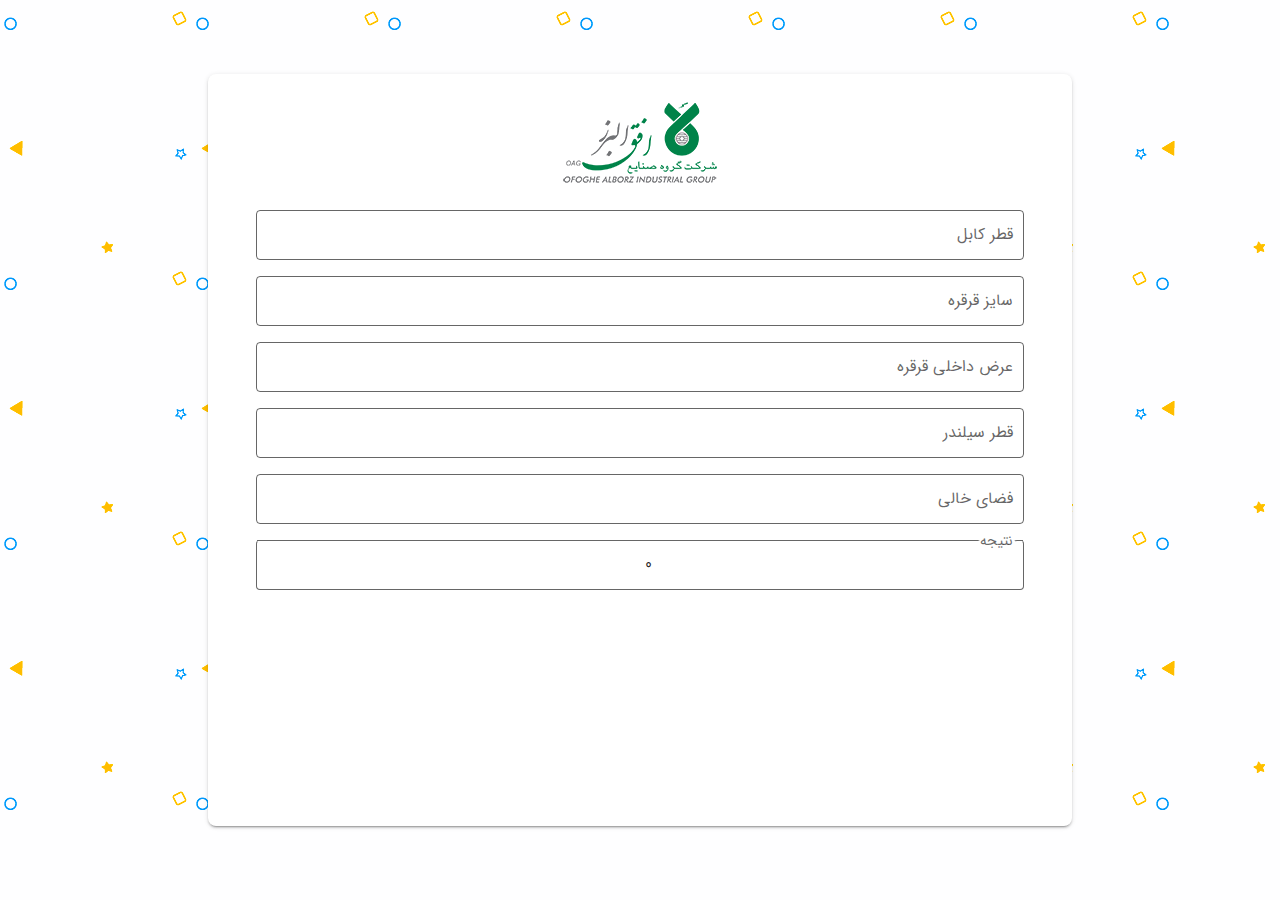
==== index.html @ f5cbe621 "Update index.html" ====
<!DOCTYPE html>
<html lang="en" dir="rtl" >
<head>
  <meta charset="UTF-8">
  <title>OFG</title> 
<style>
  .hidden{display:none}.logo,body{text-align:center}:root{--pure-material-primary-rgb:0,131,73;--pure-material-onsurface-rgb:0,0,0}::-webkit-input-placeholder{text-align:center}::-moz-placeholder{text-align:center}:-ms-input-placeholder{text-align:center}:-moz-placeholder{text-align:center}@font-face{font-family:IRANSans;font-style:normal;font-weight:400;src:url('../fonts/eot/IRANSansWeb(FaNum).eot');src:url('../fonts/eot/IRANSansWeb(FaNum).eot?#iefix') format('embedded-opentype'),url('../fonts/woff2/IRANSansWeb(FaNum).woff2') format('woff2'),url('../fonts/woff/IRANSansWeb(FaNum).woff') format('woff'),url('../fonts/ttf/IRANSansWeb(FaNum).ttf') format('truetype')}.pure-material-textfield-outlined{--pure-material-safari-helper1:rgb(var(--pure-material-primary-rgb, 33, 150, 243));position:relative;display:inline-block;padding-top:6px;font-family:IRANSans;font-size:16px;line-height:1.5;overflow:hidden}.pure-material-textfield-outlined>input,.pure-material-textfield-outlined>textarea{box-sizing:border-box;margin:0;border:1px solid;border-color:rgba(var(--pure-material-onsurface-rgb,0,0,0),.6);border-top-color:transparent;border-radius:4px;padding:12px 13px;width:100%;height:inherit;color:rgba(var(--pure-material-onsurface-rgb,0,0,0),.87);background-color:transparent;box-shadow:none;font-family:inherit;font-size:inherit;line-height:inherit;caret-color:rgb(var(--pure-material-primary-rgb,33,150,243));transition:border .2s,box-shadow .2s;text-align:center}.pure-material-textfield-outlined>input+span,.pure-material-textfield-outlined>textarea+span{position:absolute;top:0;left:0;display:flex;border-color:rgba(var(--pure-material-onsurface-rgb,0,0,0),.6);width:100%;max-height:100%;color:rgba(var(--pure-material-onsurface-rgb,0,0,0),.6);font-size:90%;line-height:15px;cursor:text;transition:color .2s,font-size .2s,line-height .2s}.pure-material-textfield-outlined>input+span::after,.pure-material-textfield-outlined>input+span::before,.pure-material-textfield-outlined>textarea+span::after,.pure-material-textfield-outlined>textarea+span::before{content:"";display:block;box-sizing:border-box;margin-top:6px;border-top:solid 1px;border-top-color:rgba(var(--pure-material-onsurface-rgb,0,0,0),.6);min-width:10px;height:8px;pointer-events:none;box-shadow:inset 0 1px transparent;transition:border-color .2s,box-shadow .2s}.pure-material-textfield-outlined>input+span::before,.pure-material-textfield-outlined>textarea+span::before{margin-right:1px;border-left:solid 2px transparent;border-radius:4px 0}.pure-material-textfield-outlined>input+span::after,.pure-material-textfield-outlined>textarea+span::after{flex-grow:1;margin-left:1px;border-right:solid 2px transparent;border-radius:0 0 4px}.pure-material-textfield-outlined:hover>input,.pure-material-textfield-outlined:hover>textarea{border-color:rgba(var(--pure-material-onsurface-rgb,0,0,0),.87);border-top-color:transparent}.pure-material-textfield-outlined:hover>input+span::after,.pure-material-textfield-outlined:hover>input+span::before,.pure-material-textfield-outlined:hover>textarea+span::after,.pure-material-textfield-outlined:hover>textarea+span::before{border-top-color:rgba(var(--pure-material-onsurface-rgb,0,0,0),.87)}.pure-material-textfield-outlined:hover>input:not(:focus):placeholder-shown,.pure-material-textfield-outlined:hover>textarea:not(:focus):placeholder-shown{border-color:rgba(var(--pure-material-onsurface-rgb,0,0,0),.87)}.pure-material-textfield-outlined>input:not(:focus):placeholder-shown,.pure-material-textfield-outlined>textarea:not(:focus):placeholder-shown{border-top-color:rgba(var(--pure-material-onsurface-rgb,0,0,0),.6)}.pure-material-textfield-outlined>input:not(:focus):placeholder-shown+span,.pure-material-textfield-outlined>textarea:not(:focus):placeholder-shown+span{font-size:inherit;line-height:62px}.pure-material-textfield-outlined>input:not(:focus):placeholder-shown+span::after,.pure-material-textfield-outlined>input:not(:focus):placeholder-shown+span::before,.pure-material-textfield-outlined>textarea:not(:focus):placeholder-shown+span::after,.pure-material-textfield-outlined>textarea:not(:focus):placeholder-shown+span::before{border-top-color:transparent}.pure-material-textfield-outlined>input:focus,.pure-material-textfield-outlined>textarea:focus{border-color:rgb(var(--pure-material-primary-rgb,33,150,243));border-top-color:transparent;box-shadow:inset 1px 0 var(--pure-material-safari-helper1),inset -1px 0 var(--pure-material-safari-helper1),inset 0 -1px var(--pure-material-safari-helper1);outline:0}.pure-material-textfield-outlined>input:focus+span,.pure-material-textfield-outlined>textarea:focus+span{color:rgb(var(--pure-material-primary-rgb,33,150,243))}.pure-material-textfield-outlined>input:focus+span::after,.pure-material-textfield-outlined>input:focus+span::before,.pure-material-textfield-outlined>textarea:focus+span::after,.pure-material-textfield-outlined>textarea:focus+span::before{border-top-color:var(--pure-material-safari-helper1)!important;box-shadow:inset 0 1px var(--pure-material-safari-helper1)}.pure-material-textfield-outlined>input:disabled,.pure-material-textfield-outlined>input:disabled+span,.pure-material-textfield-outlined>textarea:disabled,.pure-material-textfield-outlined>textarea:disabled+span{border-color:rgba(var(--pure-material-onsurface-rgb,0,0,0),.38)!important;border-top-color:transparent!important;color:rgba(var(--pure-material-onsurface-rgb,0,0,0),.38);pointer-events:none}.pure-material-textfield-outlined>input:disabled+span::after,.pure-material-textfield-outlined>input:disabled+span::before,.pure-material-textfield-outlined>textarea:disabled+span::after,.pure-material-textfield-outlined>textarea:disabled+span::before{border-top-color:rgba(var(--pure-material-onsurface-rgb,0,0,0),.38)!important}.pure-material-textfield-outlined>input:disabled:placeholder-shown,.pure-material-textfield-outlined>input:disabled:placeholder-shown+span,.pure-material-textfield-outlined>textarea:disabled:placeholder-shown,.pure-material-textfield-outlined>textarea:disabled:placeholder-shown+span{border-top-color:rgba(var(--pure-material-onsurface-rgb,0,0,0),.38)!important}.pure-material-textfield-outlined>input:disabled:placeholder-shown+span::after,.pure-material-textfield-outlined>input:disabled:placeholder-shown+span::before,.pure-material-textfield-outlined>textarea:disabled:placeholder-shown+span::after,.pure-material-textfield-outlined>textarea:disabled:placeholder-shown+span::before{border-top-color:transparent!important}@media not all and (min-resolution:.001dpcm){@supports (-webkit-appearance:none){.pure-material-textfield-outlined>input,.pure-material-textfield-outlined>input+span,.pure-material-textfield-outlined>input+span::after,.pure-material-textfield-outlined>input+span::before,.pure-material-textfield-outlined>textarea,.pure-material-textfield-outlined>textarea+span,.pure-material-textfield-outlined>textarea+span::after,.pure-material-textfield-outlined>textarea+span::before{transition-duration:.1s}}}body{display:flex;font-family:IRANSans;align-items:center;justify-content:center;height:100vh;margin:0;background:url([data-uri])}.registration{position:relative;border-radius:8px;padding:16px 48px;box-shadow:0 3px 1px -2px rgba(0,0,0,.2),0 2px 2px 0 rgba(0,0,0,.14),0 1px 5px 0 rgba(0,0,0,.12);overflow:hidden;background-color:#fff;width:60%;height:80vh}.logo{margin:10px 0}.registration>label,p{display:block;margin:10px 0}.res-value{border:2px solid;padding:12px;border-radius:4px;margin-bottom:15px}
</style>  
<meta name=viewport content="width=device-width,initial-scale=1">

</head>
<body>
  <form class="registration package-row">
    <div class="logo"><img src="logo.png"></div>
  <label class="pure-material-textfield-outlined">
     <input type="number" id="Diameter" placeholder=" " onkeyup="getValues()" required>
      <span>قطر کابل</span>
  </label>
  <label class="pure-material-textfield-outlined">
    <input type="number" id="Size" placeholder=" " onkeyup="getValues()" required>
    <span>سایز قرقره</span>
  </label>
  <label class="pure-material-textfield-outlined">
    <input type="number" id="inWidth" placeholder=" " onkeyup="getValues()" required>
    <span>عرض داخلی قرقره</span>
  </label>
  <label class="pure-material-textfield-outlined">
    <input type="number" id="silanderDiamter" placeholder=" " onkeyup="getValues()" required>
    <span>قطر سیلندر</span>
  </label>
  <label class="pure-material-textfield-outlined">
    <input type="number" id="Vacancy" placeholder=" " onkeyup="getValues()" required>
    <span>فضای خالی</span>
  </label>
  <input type="number" class="hidden" placeholder=" " onfocus="blur();" required>
  <label class="pure-material-textfield-outlined">
  <input type="number" id="resault" readonly>
  <span>نتیجه</span>
  </label>
</form>  
<script>
  var ali=0;document.getElementById('resault').value=ali;function getValues(){var rows=document.querySelectorAll(".package-row");rows.forEach(function(currentRow){var Diameter=Number(currentRow.querySelector('#Diameter').value);var Size=Number(currentRow.querySelector('#Size').value);var inWidth=Number(currentRow.querySelector('#inWidth').value);var silanderDiamter=Number(currentRow.querySelector('#silanderDiamter').value);var Vacancy=Number(currentRow.querySelector('#Vacancy').value);z=(Size-silanderDiamter-(2*Vacancy))/(2*Diameter);var resault=Math.round(Math.PI*0.95*(inWidth/Diameter)*z*(silanderDiamter+(z*Diameter)));document.getElementById('resault').value=resault})}
</script>
</body>
</html>
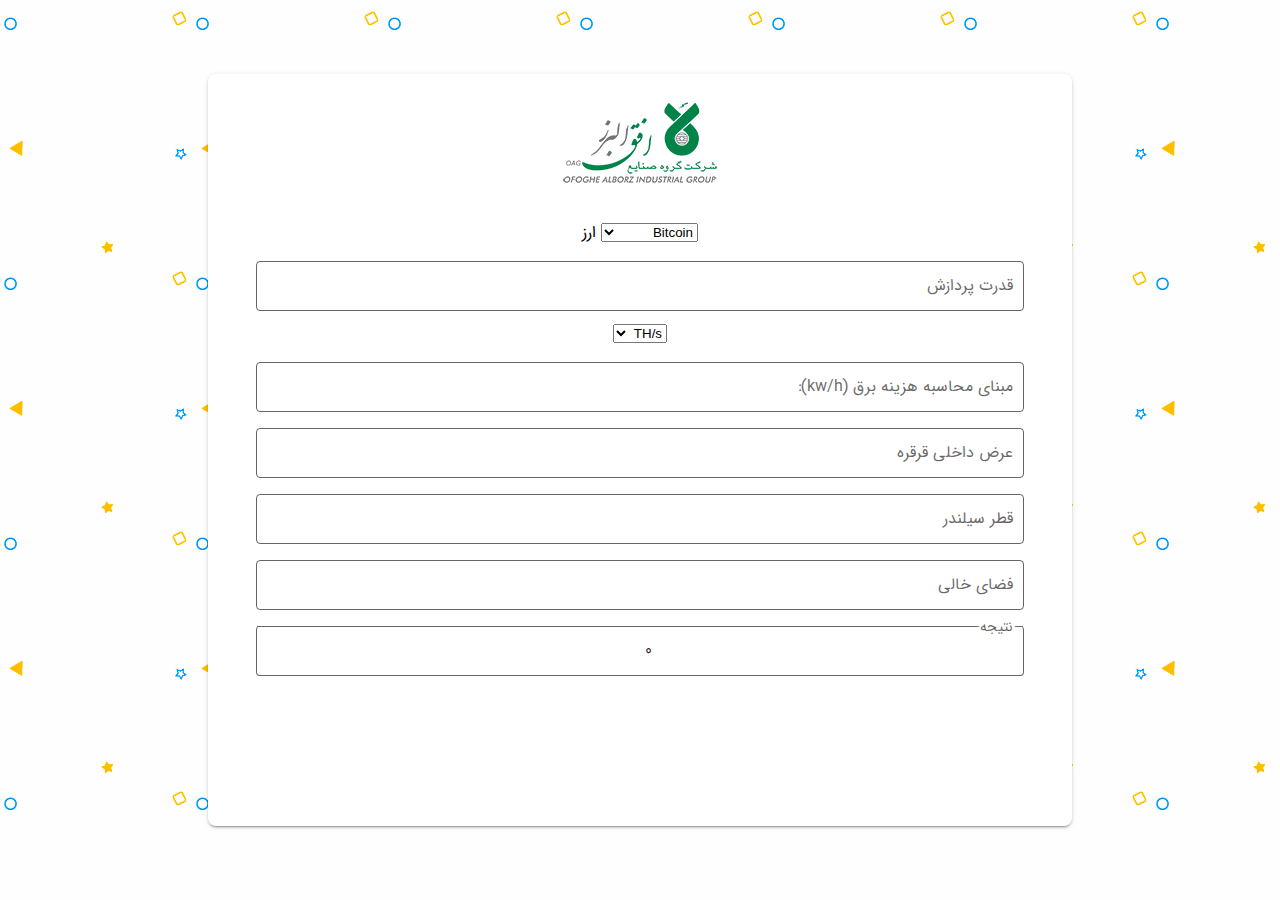
==== commit 7598997b: "init seprate project" ====
--- a/index.html
+++ b/index.html
@@ -1,45 +1,343 @@
 <!DOCTYPE html>
-<html lang="en" dir="rtl" >
+<html lang="en" dir="rtl">
+
 <head>
   <meta charset="UTF-8">
-  <title>OFG</title> 
-<style>
-  .hidden{display:none}.logo,body{text-align:center}:root{--pure-material-primary-rgb:0,131,73;--pure-material-onsurface-rgb:0,0,0}::-webkit-input-placeholder{text-align:center}::-moz-placeholder{text-align:center}:-ms-input-placeholder{text-align:center}:-moz-placeholder{text-align:center}@font-face{font-family:IRANSans;font-style:normal;font-weight:400;src:url('../fonts/eot/IRANSansWeb(FaNum).eot');src:url('../fonts/eot/IRANSansWeb(FaNum).eot?#iefix') format('embedded-opentype'),url('../fonts/woff2/IRANSansWeb(FaNum).woff2') format('woff2'),url('../fonts/woff/IRANSansWeb(FaNum).woff') format('woff'),url('../fonts/ttf/IRANSansWeb(FaNum).ttf') format('truetype')}.pure-material-textfield-outlined{--pure-material-safari-helper1:rgb(var(--pure-material-primary-rgb, 33, 150, 243));position:relative;display:inline-block;padding-top:6px;font-family:IRANSans;font-size:16px;line-height:1.5;overflow:hidden}.pure-material-textfield-outlined>input,.pure-material-textfield-outlined>textarea{box-sizing:border-box;margin:0;border:1px solid;border-color:rgba(var(--pure-material-onsurface-rgb,0,0,0),.6);border-top-color:transparent;border-radius:4px;padding:12px 13px;width:100%;height:inherit;color:rgba(var(--pure-material-onsurface-rgb,0,0,0),.87);background-color:transparent;box-shadow:none;font-family:inherit;font-size:inherit;line-height:inherit;caret-color:rgb(var(--pure-material-primary-rgb,33,150,243));transition:border .2s,box-shadow .2s;text-align:center}.pure-material-textfield-outlined>input+span,.pure-material-textfield-outlined>textarea+span{position:absolute;top:0;left:0;display:flex;border-color:rgba(var(--pure-material-onsurface-rgb,0,0,0),.6);width:100%;max-height:100%;color:rgba(var(--pure-material-onsurface-rgb,0,0,0),.6);font-size:90%;line-height:15px;cursor:text;transition:color .2s,font-size .2s,line-height .2s}.pure-material-textfield-outlined>input+span::after,.pure-material-textfield-outlined>input+span::before,.pure-material-textfield-outlined>textarea+span::after,.pure-material-textfield-outlined>textarea+span::before{content:"";display:block;box-sizing:border-box;margin-top:6px;border-top:solid 1px;border-top-color:rgba(var(--pure-material-onsurface-rgb,0,0,0),.6);min-width:10px;height:8px;pointer-events:none;box-shadow:inset 0 1px transparent;transition:border-color .2s,box-shadow .2s}.pure-material-textfield-outlined>input+span::before,.pure-material-textfield-outlined>textarea+span::before{margin-right:1px;border-left:solid 2px transparent;border-radius:4px 0}.pure-material-textfield-outlined>input+span::after,.pure-material-textfield-outlined>textarea+span::after{flex-grow:1;margin-left:1px;border-right:solid 2px transparent;border-radius:0 0 4px}.pure-material-textfield-outlined:hover>input,.pure-material-textfield-outlined:hover>textarea{border-color:rgba(var(--pure-material-onsurface-rgb,0,0,0),.87);border-top-color:transparent}.pure-material-textfield-outlined:hover>input+span::after,.pure-material-textfield-outlined:hover>input+span::before,.pure-material-textfield-outlined:hover>textarea+span::after,.pure-material-textfield-outlined:hover>textarea+span::before{border-top-color:rgba(var(--pure-material-onsurface-rgb,0,0,0),.87)}.pure-material-textfield-outlined:hover>input:not(:focus):placeholder-shown,.pure-material-textfield-outlined:hover>textarea:not(:focus):placeholder-shown{border-color:rgba(var(--pure-material-onsurface-rgb,0,0,0),.87)}.pure-material-textfield-outlined>input:not(:focus):placeholder-shown,.pure-material-textfield-outlined>textarea:not(:focus):placeholder-shown{border-top-color:rgba(var(--pure-material-onsurface-rgb,0,0,0),.6)}.pure-material-textfield-outlined>input:not(:focus):placeholder-shown+span,.pure-material-textfield-outlined>textarea:not(:focus):placeholder-shown+span{font-size:inherit;line-height:62px}.pure-material-textfield-outlined>input:not(:focus):placeholder-shown+span::after,.pure-material-textfield-outlined>input:not(:focus):placeholder-shown+span::before,.pure-material-textfield-outlined>textarea:not(:focus):placeholder-shown+span::after,.pure-material-textfield-outlined>textarea:not(:focus):placeholder-shown+span::before{border-top-color:transparent}.pure-material-textfield-outlined>input:focus,.pure-material-textfield-outlined>textarea:focus{border-color:rgb(var(--pure-material-primary-rgb,33,150,243));border-top-color:transparent;box-shadow:inset 1px 0 var(--pure-material-safari-helper1),inset -1px 0 var(--pure-material-safari-helper1),inset 0 -1px var(--pure-material-safari-helper1);outline:0}.pure-material-textfield-outlined>input:focus+span,.pure-material-textfield-outlined>textarea:focus+span{color:rgb(var(--pure-material-primary-rgb,33,150,243))}.pure-material-textfield-outlined>input:focus+span::after,.pure-material-textfield-outlined>input:focus+span::before,.pure-material-textfield-outlined>textarea:focus+span::after,.pure-material-textfield-outlined>textarea:focus+span::before{border-top-color:var(--pure-material-safari-helper1)!important;box-shadow:inset 0 1px var(--pure-material-safari-helper1)}.pure-material-textfield-outlined>input:disabled,.pure-material-textfield-outlined>input:disabled+span,.pure-material-textfield-outlined>textarea:disabled,.pure-material-textfield-outlined>textarea:disabled+span{border-color:rgba(var(--pure-material-onsurface-rgb,0,0,0),.38)!important;border-top-color:transparent!important;color:rgba(var(--pure-material-onsurface-rgb,0,0,0),.38);pointer-events:none}.pure-material-textfield-outlined>input:disabled+span::after,.pure-material-textfield-outlined>input:disabled+span::before,.pure-material-textfield-outlined>textarea:disabled+span::after,.pure-material-textfield-outlined>textarea:disabled+span::before{border-top-color:rgba(var(--pure-material-onsurface-rgb,0,0,0),.38)!important}.pure-material-textfield-outlined>input:disabled:placeholder-shown,.pure-material-textfield-outlined>input:disabled:placeholder-shown+span,.pure-material-textfield-outlined>textarea:disabled:placeholder-shown,.pure-material-textfield-outlined>textarea:disabled:placeholder-shown+span{border-top-color:rgba(var(--pure-material-onsurface-rgb,0,0,0),.38)!important}.pure-material-textfield-outlined>input:disabled:placeholder-shown+span::after,.pure-material-textfield-outlined>input:disabled:placeholder-shown+span::before,.pure-material-textfield-outlined>textarea:disabled:placeholder-shown+span::after,.pure-material-textfield-outlined>textarea:disabled:placeholder-shown+span::before{border-top-color:transparent!important}@media not all and (min-resolution:.001dpcm){@supports (-webkit-appearance:none){.pure-material-textfield-outlined>input,.pure-material-textfield-outlined>input+span,.pure-material-textfield-outlined>input+span::after,.pure-material-textfield-outlined>input+span::before,.pure-material-textfield-outlined>textarea,.pure-material-textfield-outlined>textarea+span,.pure-material-textfield-outlined>textarea+span::after,.pure-material-textfield-outlined>textarea+span::before{transition-duration:.1s}}}body{display:flex;font-family:IRANSans;align-items:center;justify-content:center;height:100vh;margin:0;background:url([data-uri])}.registration{position:relative;border-radius:8px;padding:16px 48px;box-shadow:0 3px 1px -2px rgba(0,0,0,.2),0 2px 2px 0 rgba(0,0,0,.14),0 1px 5px 0 rgba(0,0,0,.12);overflow:hidden;background-color:#fff;width:60%;height:80vh}.logo{margin:10px 0}.registration>label,p{display:block;margin:10px 0}.res-value{border:2px solid;padding:12px;border-radius:4px;margin-bottom:15px}
-</style>  
-<meta name=viewport content="width=device-width,initial-scale=1">
+  <title>OFG</title>
+  <style>
+    .hidden {
+      display: none
+    }
+
+    .logo,
+    body {
+      text-align: center
+    }
+
+    :root {
+      --pure-material-primary-rgb: 0, 131, 73;
+      --pure-material-onsurface-rgb: 0, 0, 0
+    }
+
+    ::-webkit-input-placeholder {
+      text-align: center
+    }
+
+    ::-moz-placeholder {
+      text-align: center
+    }
+
+    :-ms-input-placeholder {
+      text-align: center
+    }
+
+    :-moz-placeholder {
+      text-align: center
+    }
+
+    @font-face {
+      font-family: IRANSans;
+      font-style: normal;
+      font-weight: 400;
+      src: url('../fonts/eot/IRANSansWeb(FaNum).eot');
+      src: url('../fonts/eot/IRANSansWeb(FaNum).eot?#iefix') format('embedded-opentype'), url('../fonts/woff2/IRANSansWeb(FaNum).woff2') format('woff2'), url('../fonts/woff/IRANSansWeb(FaNum).woff') format('woff'), url('../fonts/ttf/IRANSansWeb(FaNum).ttf') format('truetype')
+    }
+
+    .pure-material-textfield-outlined {
+      --pure-material-safari-helper1: rgb(var(--pure-material-primary-rgb, 33, 150, 243));
+      position: relative;
+      display: inline-block;
+      padding-top: 6px;
+      font-family: IRANSans;
+      font-size: 16px;
+      line-height: 1.5;
+      overflow: hidden
+    }
+
+    .pure-material-textfield-outlined>input,
+    .pure-material-textfield-outlined>textarea {
+      box-sizing: border-box;
+      margin: 0;
+      border: 1px solid;
+      border-color: rgba(var(--pure-material-onsurface-rgb, 0, 0, 0), .6);
+      border-top-color: transparent;
+      border-radius: 4px;
+      padding: 12px 13px;
+      width: 100%;
+      height: inherit;
+      color: rgba(var(--pure-material-onsurface-rgb, 0, 0, 0), .87);
+      background-color: transparent;
+      box-shadow: none;
+      font-family: inherit;
+      font-size: inherit;
+      line-height: inherit;
+      caret-color: rgb(var(--pure-material-primary-rgb, 33, 150, 243));
+      transition: border .2s, box-shadow .2s;
+      text-align: center
+    }
+
+    .pure-material-textfield-outlined>input+span,
+    .pure-material-textfield-outlined>textarea+span {
+      position: absolute;
+      top: 0;
+      left: 0;
+      display: flex;
+      border-color: rgba(var(--pure-material-onsurface-rgb, 0, 0, 0), .6);
+      width: 100%;
+      max-height: 100%;
+      color: rgba(var(--pure-material-onsurface-rgb, 0, 0, 0), .6);
+      font-size: 90%;
+      line-height: 15px;
+      cursor: text;
+      transition: color .2s, font-size .2s, line-height .2s
+    }
+
+    .pure-material-textfield-outlined>input+span::after,
+    .pure-material-textfield-outlined>input+span::before,
+    .pure-material-textfield-outlined>textarea+span::after,
+    .pure-material-textfield-outlined>textarea+span::before {
+      content: "";
+      display: block;
+      box-sizing: border-box;
+      margin-top: 6px;
+      border-top: solid 1px;
+      border-top-color: rgba(var(--pure-material-onsurface-rgb, 0, 0, 0), .6);
+      min-width: 10px;
+      height: 8px;
+      pointer-events: none;
+      box-shadow: inset 0 1px transparent;
+      transition: border-color .2s, box-shadow .2s
+    }
+
+    .pure-material-textfield-outlined>input+span::before,
+    .pure-material-textfield-outlined>textarea+span::before {
+      margin-right: 1px;
+      border-left: solid 2px transparent;
+      border-radius: 4px 0
+    }
+
+    .pure-material-textfield-outlined>input+span::after,
+    .pure-material-textfield-outlined>textarea+span::after {
+      flex-grow: 1;
+      margin-left: 1px;
+      border-right: solid 2px transparent;
+      border-radius: 0 0 4px
+    }
+
+    .pure-material-textfield-outlined:hover>input,
+    .pure-material-textfield-outlined:hover>textarea {
+      border-color: rgba(var(--pure-material-onsurface-rgb, 0, 0, 0), .87);
+      border-top-color: transparent
+    }
+
+    .pure-material-textfield-outlined:hover>input+span::after,
+    .pure-material-textfield-outlined:hover>input+span::before,
+    .pure-material-textfield-outlined:hover>textarea+span::after,
+    .pure-material-textfield-outlined:hover>textarea+span::before {
+      border-top-color: rgba(var(--pure-material-onsurface-rgb, 0, 0, 0), .87)
+    }
+
+    .pure-material-textfield-outlined:hover>input:not(:focus):placeholder-shown,
+    .pure-material-textfield-outlined:hover>textarea:not(:focus):placeholder-shown {
+      border-color: rgba(var(--pure-material-onsurface-rgb, 0, 0, 0), .87)
+    }
+
+    .pure-material-textfield-outlined>input:not(:focus):placeholder-shown,
+    .pure-material-textfield-outlined>textarea:not(:focus):placeholder-shown {
+      border-top-color: rgba(var(--pure-material-onsurface-rgb, 0, 0, 0), .6)
+    }
+
+    .pure-material-textfield-outlined>input:not(:focus):placeholder-shown+span,
+    .pure-material-textfield-outlined>textarea:not(:focus):placeholder-shown+span {
+      font-size: inherit;
+      line-height: 62px
+    }
+
+    .pure-material-textfield-outlined>input:not(:focus):placeholder-shown+span::after,
+    .pure-material-textfield-outlined>input:not(:focus):placeholder-shown+span::before,
+    .pure-material-textfield-outlined>textarea:not(:focus):placeholder-shown+span::after,
+    .pure-material-textfield-outlined>textarea:not(:focus):placeholder-shown+span::before {
+      border-top-color: transparent
+    }
+
+    .pure-material-textfield-outlined>input:focus,
+    .pure-material-textfield-outlined>textarea:focus {
+      border-color: rgb(var(--pure-material-primary-rgb, 33, 150, 243));
+      border-top-color: transparent;
+      box-shadow: inset 1px 0 var(--pure-material-safari-helper1), inset -1px 0 var(--pure-material-safari-helper1), inset 0 -1px var(--pure-material-safari-helper1);
+      outline: 0
+    }
+
+    .pure-material-textfield-outlined>input:focus+span,
+    .pure-material-textfield-outlined>textarea:focus+span {
+      color: rgb(var(--pure-material-primary-rgb, 33, 150, 243))
+    }
+
+    .pure-material-textfield-outlined>input:focus+span::after,
+    .pure-material-textfield-outlined>input:focus+span::before,
+    .pure-material-textfield-outlined>textarea:focus+span::after,
+    .pure-material-textfield-outlined>textarea:focus+span::before {
+      border-top-color: var(--pure-material-safari-helper1) !important;
+      box-shadow: inset 0 1px var(--pure-material-safari-helper1)
+    }
+
+    .pure-material-textfield-outlined>input:disabled,
+    .pure-material-textfield-outlined>input:disabled+span,
+    .pure-material-textfield-outlined>textarea:disabled,
+    .pure-material-textfield-outlined>textarea:disabled+span {
+      border-color: rgba(var(--pure-material-onsurface-rgb, 0, 0, 0), .38) !important;
+      border-top-color: transparent !important;
+      color: rgba(var(--pure-material-onsurface-rgb, 0, 0, 0), .38);
+      pointer-events: none
+    }
+
+    .pure-material-textfield-outlined>input:disabled+span::after,
+    .pure-material-textfield-outlined>input:disabled+span::before,
+    .pure-material-textfield-outlined>textarea:disabled+span::after,
+    .pure-material-textfield-outlined>textarea:disabled+span::before {
+      border-top-color: rgba(var(--pure-material-onsurface-rgb, 0, 0, 0), .38) !important
+    }
+
+    .pure-material-textfield-outlined>input:disabled:placeholder-shown,
+    .pure-material-textfield-outlined>input:disabled:placeholder-shown+span,
+    .pure-material-textfield-outlined>textarea:disabled:placeholder-shown,
+    .pure-material-textfield-outlined>textarea:disabled:placeholder-shown+span {
+      border-top-color: rgba(var(--pure-material-onsurface-rgb, 0, 0, 0), .38) !important
+    }
+
+    .pure-material-textfield-outlined>input:disabled:placeholder-shown+span::after,
+    .pure-material-textfield-outlined>input:disabled:placeholder-shown+span::before,
+    .pure-material-textfield-outlined>textarea:disabled:placeholder-shown+span::after,
+    .pure-material-textfield-outlined>textarea:disabled:placeholder-shown+span::before {
+      border-top-color: transparent !important
+    }
+
+    @media not all and (min-resolution:.001dpcm) {
+      @supports (-webkit-appearance:none) {
+
+        .pure-material-textfield-outlined>input,
+        .pure-material-textfield-outlined>input+span,
+        .pure-material-textfield-outlined>input+span::after,
+        .pure-material-textfield-outlined>input+span::before,
+        .pure-material-textfield-outlined>textarea,
+        .pure-material-textfield-outlined>textarea+span,
+        .pure-material-textfield-outlined>textarea+span::after,
+        .pure-material-textfield-outlined>textarea+span::before {
+          transition-duration: .1s
+        }
+      }
+    }
+
+    body {
+      display: flex;
+      font-family: IRANSans;
+      align-items: center;
+      justify-content: center;
+      height: 100vh;
+      margin: 0;
+      background: url([data-uri])
+    }
+
+    .registration {
+      position: relative;
+      border-radius: 8px;
+      padding: 16px 48px;
+      box-shadow: 0 3px 1px -2px rgba(0, 0, 0, .2), 0 2px 2px 0 rgba(0, 0, 0, .14), 0 1px 5px 0 rgba(0, 0, 0, .12);
+      overflow: hidden;
+      background-color: #fff;
+      width: 60%;
+      height: 80vh
+    }
+
+    .logo {
+      margin: 10px 0
+    }
+
+    .registration>label,
+    p {
+      display: block;
+      margin: 10px 0
+    }
+
+    .res-value {
+      border: 2px solid;
+      padding: 12px;
+      border-radius: 4px;
+      margin-bottom: 15px
+    }
+  </style>
+  <meta name=viewport content="width=device-width,initial-scale=1">
 
 </head>
+
 <body>
   <form class="registration package-row">
     <div class="logo"><img src="logo.png"></div>
-  <label class="pure-material-textfield-outlined">
-     <input type="number" id="Diameter" placeholder=" " onkeyup="getValues()" required>
-      <span>قطر کابل</span>
-  </label>
-  <label class="pure-material-textfield-outlined">
-    <input type="number" id="Size" placeholder=" " onkeyup="getValues()" required>
-    <span>سایز قرقره</span>
-  </label>
-  <label class="pure-material-textfield-outlined">
-    <input type="number" id="inWidth" placeholder=" " onkeyup="getValues()" required>
-    <span>عرض داخلی قرقره</span>
-  </label>
-  <label class="pure-material-textfield-outlined">
-    <input type="number" id="silanderDiamter" placeholder=" " onkeyup="getValues()" required>
-    <span>قطر سیلندر</span>
-  </label>
-  <label class="pure-material-textfield-outlined">
-    <input type="number" id="Vacancy" placeholder=" " onkeyup="getValues()" required>
-    <span>فضای خالی</span>
-  </label>
-  <input type="number" class="hidden" placeholder=" " onfocus="blur();" required>
-  <label class="pure-material-textfield-outlined">
-  <input type="number" id="resault" readonly>
-  <span>نتیجه</span>
-  </label>
-</form>  
-<script>
-  var ali=0;document.getElementById('resault').value=ali;function getValues(){var rows=document.querySelectorAll(".package-row");rows.forEach(function(currentRow){var Diameter=Number(currentRow.querySelector('#Diameter').value);var Size=Number(currentRow.querySelector('#Size').value);var inWidth=Number(currentRow.querySelector('#inWidth').value);var silanderDiamter=Number(currentRow.querySelector('#silanderDiamter').value);var Vacancy=Number(currentRow.querySelector('#Vacancy').value);z=(Size-silanderDiamter-(2*Vacancy))/(2*Diameter);var resault=Math.round(Math.PI*0.95*(inWidth/Diameter)*z*(silanderDiamter+(z*Diameter)));document.getElementById('resault').value=resault})}
-</script>
+    <label class="pure-material-textfield-outlined"></label>
+    <select name="hashtype" aria-label="hashtype">
+      <option value="btc" selected="selected">Bitcoin</option>
+      <option value="eth">Ethereum</option>
+      <option value="bch">Bitcoin Cash</option>
+      <option value="doge">Dogecoin</option>
+      <option value="ltc">Litecoin</option>
+      <option value="kda">Kadena</option>
+      <option value="dash">Dash</option>
+      <option value="zen">Horizen</option>
+    </select>
+    <span>ارز</span>
+    </label>
+    <label class="pure-material-textfield-outlined">
+      <input type="number" id="Diameter" placeholder=" " onkeyup="getValues()" required>
+      <span>قدرت پردازش</span>
+    </label>
+    <select name="hashtype" aria-label="hashtype">
+      <option value="H">H/s</option>
+      <option value="KH">KH/s</option>
+      <option value="MH">MH/s</option>
+      <option value="GH">GH/s</option>
+      <option value="TH" selected="selected">TH/s</option>
+    </select>
+
+    <label class="pure-material-textfield-outlined">
+      <input type="number" id="Size" placeholder=" " onkeyup="getValues()" required>
+      <span>مبنای محاسبه هزینه برق (kw/h):</span>
+    </label>
+    <label class="pure-material-textfield-outlined">
+      <input type="number" id="inWidth" placeholder=" " onkeyup="getValues()" required>
+      <span>عرض داخلی قرقره</span>
+    </label>
+    <label class="pure-material-textfield-outlined">
+      <input type="number" id="silanderDiamter" placeholder=" " onkeyup="getValues()" required>
+      <span>قطر سیلندر</span>
+    </label>
+    <label class="pure-material-textfield-outlined">
+      <input type="number" id="Vacancy" placeholder=" " onkeyup="getValues()" required>
+      <span>فضای خالی</span>
+    </label>
+    <input type="number" class="hidden" placeholder=" " onfocus="blur();" required>
+    <label class="pure-material-textfield-outlined">
+      <input type="number" id="resault" readonly>
+      <span>نتیجه</span>
+    </label>
+  </form>
+  <script>
+    var ali = 0;
+    document.getElementById('resault').value = ali;
+
+    function getValues() {
+      var rows = document.querySelectorAll(".package-row");
+      rows.forEach(function (currentRow) {
+        var Diameter = Number(currentRow.querySelector('#Diameter').value);
+        var Size = Number(currentRow.querySelector('#Size').value);
+        var inWidth = Number(currentRow.querySelector('#inWidth').value);
+        var silanderDiamter = Number(currentRow.querySelector('#silanderDiamter').value);
+        var Vacancy = Number(currentRow.querySelector('#Vacancy').value);
+        z = (Size - silanderDiamter - (2 * Vacancy)) / (2 * Diameter);
+        var resault = Math.round(Math.PI * 0.95 * (inWidth / Diameter) * z * (silanderDiamter + (z * Diameter)));
+        document.getElementById('resault').value = resault
+      })
+    }
+  </script>
 </body>
+
 </html>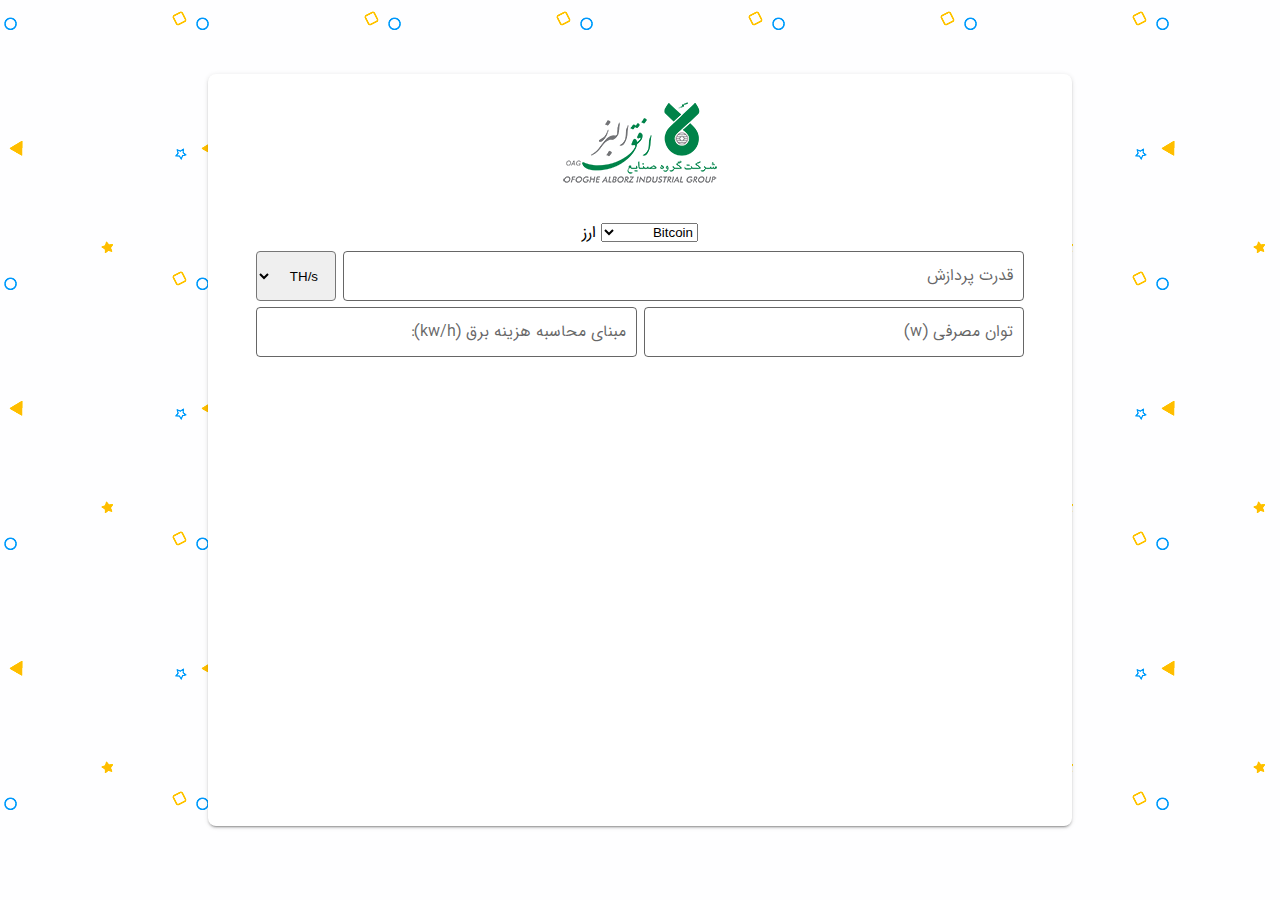
==== commit 7efd0410: "update fields" ====
--- a/index.html
+++ b/index.html
@@ -47,11 +47,12 @@
       --pure-material-safari-helper1: rgb(var(--pure-material-primary-rgb, 33, 150, 243));
       position: relative;
       display: inline-block;
-      padding-top: 6px;
       font-family: IRANSans;
       font-size: 16px;
       line-height: 1.5;
-      overflow: hidden
+      overflow: hidden;
+      width: 100%;
+      padding-top: 6px;
     }
 
     .pure-material-textfield-outlined>input,
@@ -259,11 +260,19 @@
       margin: 10px 0
     }
 
-    .res-value {
-      border: 2px solid;
-      padding: 12px;
+    .clcHS select{
+      padding: 12px 13px;
       border-radius: 4px;
-      margin-bottom: 15px
+      margin-right: 7px;
+      margin-top: 6px;
+    }
+    .clcHS{
+      display: flex;
+
+    }
+    .clcHS .pure-material-textfield-outlined:last-child{
+      margin-right: 7px;
+
     }
   </style>
   <meta name=viewport content="width=device-width,initial-scale=1">
@@ -286,6 +295,7 @@
     </select>
     <span>ارز</span>
     </label>
+    <div class="clcHS">
     <label class="pure-material-textfield-outlined">
       <input type="number" id="Diameter" placeholder=" " onkeyup="getValues()" required>
       <span>قدرت پردازش</span>
@@ -297,28 +307,17 @@
       <option value="GH">GH/s</option>
       <option value="TH" selected="selected">TH/s</option>
     </select>
-
+  </div>
+  <div class="clcHS">
+  <label class="pure-material-textfield-outlined">
+    <input type="number" id="inWidth" placeholder=" " onkeyup="getValues()" required>
+    <span>توان مصرفی (w)</span>
+  </label>
     <label class="pure-material-textfield-outlined">
       <input type="number" id="Size" placeholder=" " onkeyup="getValues()" required>
       <span>مبنای محاسبه هزینه برق (kw/h):</span>
     </label>
-    <label class="pure-material-textfield-outlined">
-      <input type="number" id="inWidth" placeholder=" " onkeyup="getValues()" required>
-      <span>عرض داخلی قرقره</span>
-    </label>
-    <label class="pure-material-textfield-outlined">
-      <input type="number" id="silanderDiamter" placeholder=" " onkeyup="getValues()" required>
-      <span>قطر سیلندر</span>
-    </label>
-    <label class="pure-material-textfield-outlined">
-      <input type="number" id="Vacancy" placeholder=" " onkeyup="getValues()" required>
-      <span>فضای خالی</span>
-    </label>
-    <input type="number" class="hidden" placeholder=" " onfocus="blur();" required>
-    <label class="pure-material-textfield-outlined">
-      <input type="number" id="resault" readonly>
-      <span>نتیجه</span>
-    </label>
+  </div>
   </form>
   <script>
     var ali = 0;
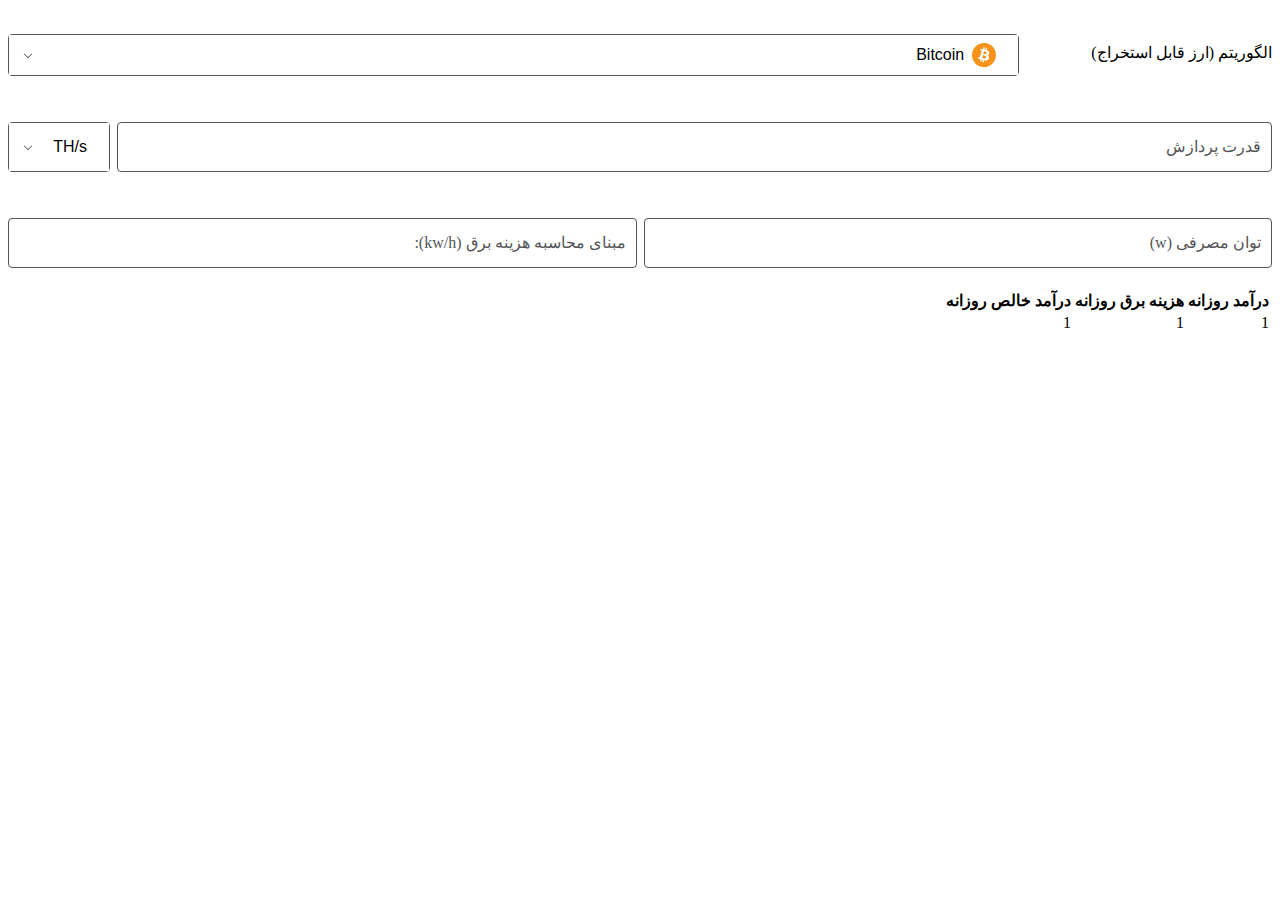
==== commit 05375d13: "update to whole form" ====
--- a/index.html
+++ b/index.html
@@ -4,303 +4,32 @@
 <head>
   <meta charset="UTF-8">
   <title>OFG</title>
-  <style>
-    .hidden {
-      display: none
-    }
-
-    .logo,
-    body {
-      text-align: center
-    }
-
-    :root {
-      --pure-material-primary-rgb: 0, 131, 73;
-      --pure-material-onsurface-rgb: 0, 0, 0
-    }
-
-    ::-webkit-input-placeholder {
-      text-align: center
-    }
-
-    ::-moz-placeholder {
-      text-align: center
-    }
-
-    :-ms-input-placeholder {
-      text-align: center
-    }
-
-    :-moz-placeholder {
-      text-align: center
-    }
-
-    @font-face {
-      font-family: IRANSans;
-      font-style: normal;
-      font-weight: 400;
-      src: url('../fonts/eot/IRANSansWeb(FaNum).eot');
-      src: url('../fonts/eot/IRANSansWeb(FaNum).eot?#iefix') format('embedded-opentype'), url('../fonts/woff2/IRANSansWeb(FaNum).woff2') format('woff2'), url('../fonts/woff/IRANSansWeb(FaNum).woff') format('woff'), url('../fonts/ttf/IRANSansWeb(FaNum).ttf') format('truetype')
-    }
-
-    .pure-material-textfield-outlined {
-      --pure-material-safari-helper1: rgb(var(--pure-material-primary-rgb, 33, 150, 243));
-      position: relative;
-      display: inline-block;
-      font-family: IRANSans;
-      font-size: 16px;
-      line-height: 1.5;
-      overflow: hidden;
-      width: 100%;
-      padding-top: 6px;
-    }
-
-    .pure-material-textfield-outlined>input,
-    .pure-material-textfield-outlined>textarea {
-      box-sizing: border-box;
-      margin: 0;
-      border: 1px solid;
-      border-color: rgba(var(--pure-material-onsurface-rgb, 0, 0, 0), .6);
-      border-top-color: transparent;
-      border-radius: 4px;
-      padding: 12px 13px;
-      width: 100%;
-      height: inherit;
-      color: rgba(var(--pure-material-onsurface-rgb, 0, 0, 0), .87);
-      background-color: transparent;
-      box-shadow: none;
-      font-family: inherit;
-      font-size: inherit;
-      line-height: inherit;
-      caret-color: rgb(var(--pure-material-primary-rgb, 33, 150, 243));
-      transition: border .2s, box-shadow .2s;
-      text-align: center
-    }
-
-    .pure-material-textfield-outlined>input+span,
-    .pure-material-textfield-outlined>textarea+span {
-      position: absolute;
-      top: 0;
-      left: 0;
-      display: flex;
-      border-color: rgba(var(--pure-material-onsurface-rgb, 0, 0, 0), .6);
-      width: 100%;
-      max-height: 100%;
-      color: rgba(var(--pure-material-onsurface-rgb, 0, 0, 0), .6);
-      font-size: 90%;
-      line-height: 15px;
-      cursor: text;
-      transition: color .2s, font-size .2s, line-height .2s
-    }
-
-    .pure-material-textfield-outlined>input+span::after,
-    .pure-material-textfield-outlined>input+span::before,
-    .pure-material-textfield-outlined>textarea+span::after,
-    .pure-material-textfield-outlined>textarea+span::before {
-      content: "";
-      display: block;
-      box-sizing: border-box;
-      margin-top: 6px;
-      border-top: solid 1px;
-      border-top-color: rgba(var(--pure-material-onsurface-rgb, 0, 0, 0), .6);
-      min-width: 10px;
-      height: 8px;
-      pointer-events: none;
-      box-shadow: inset 0 1px transparent;
-      transition: border-color .2s, box-shadow .2s
-    }
-
-    .pure-material-textfield-outlined>input+span::before,
-    .pure-material-textfield-outlined>textarea+span::before {
-      margin-right: 1px;
-      border-left: solid 2px transparent;
-      border-radius: 4px 0
-    }
-
-    .pure-material-textfield-outlined>input+span::after,
-    .pure-material-textfield-outlined>textarea+span::after {
-      flex-grow: 1;
-      margin-left: 1px;
-      border-right: solid 2px transparent;
-      border-radius: 0 0 4px
-    }
-
-    .pure-material-textfield-outlined:hover>input,
-    .pure-material-textfield-outlined:hover>textarea {
-      border-color: rgba(var(--pure-material-onsurface-rgb, 0, 0, 0), .87);
-      border-top-color: transparent
-    }
-
-    .pure-material-textfield-outlined:hover>input+span::after,
-    .pure-material-textfield-outlined:hover>input+span::before,
-    .pure-material-textfield-outlined:hover>textarea+span::after,
-    .pure-material-textfield-outlined:hover>textarea+span::before {
-      border-top-color: rgba(var(--pure-material-onsurface-rgb, 0, 0, 0), .87)
-    }
-
-    .pure-material-textfield-outlined:hover>input:not(:focus):placeholder-shown,
-    .pure-material-textfield-outlined:hover>textarea:not(:focus):placeholder-shown {
-      border-color: rgba(var(--pure-material-onsurface-rgb, 0, 0, 0), .87)
-    }
-
-    .pure-material-textfield-outlined>input:not(:focus):placeholder-shown,
-    .pure-material-textfield-outlined>textarea:not(:focus):placeholder-shown {
-      border-top-color: rgba(var(--pure-material-onsurface-rgb, 0, 0, 0), .6)
-    }
-
-    .pure-material-textfield-outlined>input:not(:focus):placeholder-shown+span,
-    .pure-material-textfield-outlined>textarea:not(:focus):placeholder-shown+span {
-      font-size: inherit;
-      line-height: 62px
-    }
-
-    .pure-material-textfield-outlined>input:not(:focus):placeholder-shown+span::after,
-    .pure-material-textfield-outlined>input:not(:focus):placeholder-shown+span::before,
-    .pure-material-textfield-outlined>textarea:not(:focus):placeholder-shown+span::after,
-    .pure-material-textfield-outlined>textarea:not(:focus):placeholder-shown+span::before {
-      border-top-color: transparent
-    }
-
-    .pure-material-textfield-outlined>input:focus,
-    .pure-material-textfield-outlined>textarea:focus {
-      border-color: rgb(var(--pure-material-primary-rgb, 33, 150, 243));
-      border-top-color: transparent;
-      box-shadow: inset 1px 0 var(--pure-material-safari-helper1), inset -1px 0 var(--pure-material-safari-helper1), inset 0 -1px var(--pure-material-safari-helper1);
-      outline: 0
-    }
-
-    .pure-material-textfield-outlined>input:focus+span,
-    .pure-material-textfield-outlined>textarea:focus+span {
-      color: rgb(var(--pure-material-primary-rgb, 33, 150, 243))
-    }
-
-    .pure-material-textfield-outlined>input:focus+span::after,
-    .pure-material-textfield-outlined>input:focus+span::before,
-    .pure-material-textfield-outlined>textarea:focus+span::after,
-    .pure-material-textfield-outlined>textarea:focus+span::before {
-      border-top-color: var(--pure-material-safari-helper1) !important;
-      box-shadow: inset 0 1px var(--pure-material-safari-helper1)
-    }
-
-    .pure-material-textfield-outlined>input:disabled,
-    .pure-material-textfield-outlined>input:disabled+span,
-    .pure-material-textfield-outlined>textarea:disabled,
-    .pure-material-textfield-outlined>textarea:disabled+span {
-      border-color: rgba(var(--pure-material-onsurface-rgb, 0, 0, 0), .38) !important;
-      border-top-color: transparent !important;
-      color: rgba(var(--pure-material-onsurface-rgb, 0, 0, 0), .38);
-      pointer-events: none
-    }
-
-    .pure-material-textfield-outlined>input:disabled+span::after,
-    .pure-material-textfield-outlined>input:disabled+span::before,
-    .pure-material-textfield-outlined>textarea:disabled+span::after,
-    .pure-material-textfield-outlined>textarea:disabled+span::before {
-      border-top-color: rgba(var(--pure-material-onsurface-rgb, 0, 0, 0), .38) !important
-    }
-
-    .pure-material-textfield-outlined>input:disabled:placeholder-shown,
-    .pure-material-textfield-outlined>input:disabled:placeholder-shown+span,
-    .pure-material-textfield-outlined>textarea:disabled:placeholder-shown,
-    .pure-material-textfield-outlined>textarea:disabled:placeholder-shown+span {
-      border-top-color: rgba(var(--pure-material-onsurface-rgb, 0, 0, 0), .38) !important
-    }
-
-    .pure-material-textfield-outlined>input:disabled:placeholder-shown+span::after,
-    .pure-material-textfield-outlined>input:disabled:placeholder-shown+span::before,
-    .pure-material-textfield-outlined>textarea:disabled:placeholder-shown+span::after,
-    .pure-material-textfield-outlined>textarea:disabled:placeholder-shown+span::before {
-      border-top-color: transparent !important
-    }
-
-    @media not all and (min-resolution:.001dpcm) {
-      @supports (-webkit-appearance:none) {
-
-        .pure-material-textfield-outlined>input,
-        .pure-material-textfield-outlined>input+span,
-        .pure-material-textfield-outlined>input+span::after,
-        .pure-material-textfield-outlined>input+span::before,
-        .pure-material-textfield-outlined>textarea,
-        .pure-material-textfield-outlined>textarea+span,
-        .pure-material-textfield-outlined>textarea+span::after,
-        .pure-material-textfield-outlined>textarea+span::before {
-          transition-duration: .1s
-        }
-      }
-    }
-
-    body {
-      display: flex;
-      font-family: IRANSans;
-      align-items: center;
-      justify-content: center;
-      height: 100vh;
-      margin: 0;
-      background: url([data-uri])
-    }
-
-    .registration {
-      position: relative;
-      border-radius: 8px;
-      padding: 16px 48px;
-      box-shadow: 0 3px 1px -2px rgba(0, 0, 0, .2), 0 2px 2px 0 rgba(0, 0, 0, .14), 0 1px 5px 0 rgba(0, 0, 0, .12);
-      overflow: hidden;
-      background-color: #fff;
-      width: 60%;
-      height: 80vh
-    }
-
-    .logo {
-      margin: 10px 0
-    }
-
-    .registration>label,
-    p {
-      display: block;
-      margin: 10px 0
-    }
-
-    .clcHS select{
-      padding: 12px 13px;
-      border-radius: 4px;
-      margin-right: 7px;
-      margin-top: 6px;
-    }
-    .clcHS{
-      display: flex;
-
-    }
-    .clcHS .pure-material-textfield-outlined:last-child{
-      margin-right: 7px;
-
-    }
-  </style>
+  <link rel="stylesheet" type="text/css" href="fancyselect.min.css">
   <meta name=viewport content="width=device-width,initial-scale=1">
 
 </head>
 
 <body>
-  <form class="registration package-row">
-    <div class="logo"><img src="logo.png"></div>
-    <label class="pure-material-textfield-outlined"></label>
-    <select name="hashtype" aria-label="hashtype">
-      <option value="btc" selected="selected">Bitcoin</option>
-      <option value="eth">Ethereum</option>
-      <option value="bch">Bitcoin Cash</option>
-      <option value="doge">Dogecoin</option>
-      <option value="ltc">Litecoin</option>
-      <option value="kda">Kadena</option>
-      <option value="dash">Dash</option>
-      <option value="zen">Horizen</option>
-    </select>
-    <span>ارز</span>
+  <form>
+    <div class="full-width icons auto-position clcHS">
+      <label for="icon-support">الگوریتم (ارز قابل استخراج)</label>
+      <select id="icon-support">
+        <option data-icon="demo-icons.svg#btc" value="btc" selected="selected">Bitcoin</option>
+        <option data-icon="demo-icons.svg#eth" value="eth">Ethereum</option>
+        <option data-icon="demo-icons.svg#bch" value="bch">Bitcoin Cash</option>
+        <option data-icon="demo-icons.svg#doge" value="doge">Dogecoin</option>
+        <option data-icon="demo-icons.svg#ltc" value="ltc">Litecoin</option>
+        <option data-icon="demo-icons.svg#kda" value="kda">Kadena</option>
+        <option data-icon="demo-icons.svg#dash" value="dash">Dash</option>
+      </select>
+    </div>
     </label>
     <div class="clcHS">
     <label class="pure-material-textfield-outlined">
-      <input type="number" id="Diameter" placeholder=" " onkeyup="getValues()" required>
+      <input type="number" id="c_hp" placeholder=" " onkeyup="getValues()" required>
       <span>قدرت پردازش</span>
     </label>
-    <select name="hashtype" aria-label="hashtype">
+    <select name="hashtype" aria-label="hashtype" id="c_hpu">
       <option value="H">H/s</option>
       <option value="KH">KH/s</option>
       <option value="MH">MH/s</option>
@@ -310,15 +39,33 @@
   </div>
   <div class="clcHS">
   <label class="pure-material-textfield-outlined">
-    <input type="number" id="inWidth" placeholder=" " onkeyup="getValues()" required>
+    <input type="number" id="c_pwu" placeholder=" " onkeyup="getValues()" required>
     <span>توان مصرفی (w)</span>
   </label>
     <label class="pure-material-textfield-outlined">
-      <input type="number" id="Size" placeholder=" " onkeyup="getValues()" required>
+      <input type="number" id="c_pwu" placeholder=" " onkeyup="getValues()" required>
       <span>مبنای محاسبه هزینه برق (kw/h):</span>
     </label>
   </div>
   </form>
+  <table>
+    <thead>
+      <tr>
+        <th>درآمد روزانه</th>
+        <th>هزینه برق روزانه</th>
+        <th>درآمد خالص روزانه</th>
+      </tr>
+    </thead>
+    <tbody>
+      <tr>
+        <td>1</td>
+        <td>1</td>
+        <td>1</td>
+
+      </tr>
+    </tbody>
+  </table>
+  <script type="text/javascript" src="fancyselect.min.js"></script>
   <script>
     var ali = 0;
     document.getElementById('resault').value = ali;
--- a/fancyselect.min.css
+++ b/fancyselect.min.css
@@ -0,0 +1,382 @@
+.fsb-original-select {
+    display: inline-block;
+    margin: 0;
+    padding: 8px 22px 8px 8px;
+    padding: 8px;
+    padding-right: 22px;
+    font-family: inherit;
+    line-height: inherit;
+    -webkit-appearance: none;
+    -moz-appearance: none;
+    appearance: none
+}
+
+select::-ms-expand {
+    display: none
+}
+
+.fsb-original-select[disabled] {
+    color: rgba(0, 0, 0, .3);
+    cursor: not-allowed
+}
+
+.fsb-select {
+    display: inline-block;
+    position: relative
+}
+
+select[disabled]+.fsb-select {
+    cursor: not-allowed
+}
+
+.fsb-original-select,
+.fsb-select {
+    border: 1px solid #555;
+    box-sizing: border-box;
+    color: inherit;
+    background-color: #fff;
+    background-color: #fff;
+    border-radius: 4px;
+    font-size: 1em
+}
+
+.fsb-select svg {
+    width: 1.5em;
+    height: 1.5em;
+    margin-left: 8px;
+    pointer-events: none
+}
+
+.fsb-label {
+    display: none
+}
+
+.fsb-button {
+    display: flex !important;
+    align-items: center;
+    position: relative !important;
+    width: 100% !important;
+    height: 100% !important;
+    margin-left: 1.5em;
+    padding: 8px 22px 8px 8px !important;
+    border: 0 !important;
+    color: inherit !important;
+    background-color: inherit !important;
+    font-size: 1em !important
+}
+
+.fsb-button>span,
+.fsb-option>span {
+    pointer-events: none
+}
+
+select[disabled]+.fsb-select .fsb-button {
+    opacity: .4;
+    pointer-events: none
+}
+
+.fsb-button:after,
+select[disabled]+.fsb-select .fsb-button[aria-expanded=true]:after {
+    content: '';
+    display: block;
+    position: absolute;
+    width: 6px;
+    height: 6px;
+    left: 1em;
+    top: 50%;
+    transform: translateY(-65%) rotateZ(45deg);
+    border: solid #555;
+    border-width: 0 1.5px 1.5px 0;
+    box-sizing: border-box;
+    transition: transform .3s ease-in-out;
+    pointer-events: none
+}
+
+.fsb-button[aria-expanded=true]:after {
+    transform: translateY(-35%) rotateZ(225deg)
+}
+
+.fsb-list,
+select[disabled]+.fsb-select .fsb-list {
+    display: block;
+    visibility: hidden;
+    position: absolute;
+    min-width: 100%;
+    margin: 0;
+    left: 0;
+    top: 100%;
+    z-index: 1000;
+    padding: 0;
+    border: 1px solid #555;
+    border-radius: 4px;
+    box-sizing: border-box;
+    background-color: #fff;
+    opacity: 0;
+    transition: opacity .2s ease-in-out;
+    overflow: auto
+}
+
+.fsb-top .fsb-list {
+    top: auto;
+    bottom: 100%
+}
+
+.fsb-button[aria-expanded=true]+.fsb-list {
+    visibility: visible;
+    opacity: 1
+}
+
+.fsb-option {
+    display: flex;
+    align-items: center;
+    padding: 8px;
+    white-space: nowrap;
+    text-overflow: ellipsis;
+    overflow: hidden
+}
+
+.fsb-option:focus {
+    outline: 0;
+    color: #000;
+    background-color: #ddd
+}
+
+.fsb-resize {
+    display: block;
+    height: 0;
+    padding-right: 14px;
+    box-sizing: border-box
+}
+
+.fsb-resize>* {
+    display: block
+}
+
+
+::-webkit-input-placeholder {
+    text-align: center
+  }
+
+  ::-moz-placeholder {
+    text-align: center
+  }
+
+  :-ms-input-placeholder {
+    text-align: center
+  }
+
+  :-moz-placeholder {
+    text-align: center
+  }
+
+
+  .pure-material-textfield-outlined {
+    position: relative;
+    display: inline-block;
+    font-size: 16px;
+    line-height: 1.5;
+    overflow: hidden;
+    width: 100%;
+    padding-top: 6px;
+  }
+
+  .pure-material-textfield-outlined>input,
+  .pure-material-textfield-outlined>textarea {
+    box-sizing: border-box;
+    margin: 0;
+    border: 1px solid;
+    border-color: #555;
+    border-top-color: transparent;
+    border-radius: 4px;
+    padding: 12px 13px;
+    width: 100%;
+    height: inherit;
+    color: #555;
+    background-color: transparent;
+    box-shadow: none;
+    font-family: inherit;
+    font-size: inherit;
+    line-height: inherit;
+    caret-color: #555;
+    transition: border .2s, box-shadow .2s;
+  }
+
+  .pure-material-textfield-outlined>input+span,
+  .pure-material-textfield-outlined>textarea+span {
+    position: absolute;
+    top: 0;
+    left: 0;
+    display: flex;
+    border-color: #555;
+    width: 100%;
+    max-height: 100%;
+    color: #555;
+    font-size: 90%;
+    line-height: 15px;
+    cursor: text;
+    transition: color .2s, font-size .2s, line-height .2s
+  }
+
+  .pure-material-textfield-outlined>input+span::after,
+  .pure-material-textfield-outlined>input+span::before,
+  .pure-material-textfield-outlined>textarea+span::after,
+  .pure-material-textfield-outlined>textarea+span::before {
+    content: "";
+    display: block;
+    box-sizing: border-box;
+    margin-top: 6px;
+    border-top: solid 1px;
+    border-top-color: #555;
+    min-width: 10px;
+    height: 8px;
+    pointer-events: none;
+    box-shadow: inset 0 1px transparent;
+    transition: border-color .2s, box-shadow .2s
+  }
+
+  .pure-material-textfield-outlined>input+span::before,
+  .pure-material-textfield-outlined>textarea+span::before {
+    margin-right: 1px;
+    border-left: solid 2px transparent;
+    border-radius: 4px 0
+  }
+
+  .pure-material-textfield-outlined>input+span::after,
+  .pure-material-textfield-outlined>textarea+span::after {
+    flex-grow: 1;
+    margin-left: 1px;
+    border-right: solid 2px transparent;
+    border-radius: 0 0 4px
+  }
+
+  .pure-material-textfield-outlined:hover>input,
+  .pure-material-textfield-outlined:hover>textarea {
+    border-color: #555;
+    border-top-color: transparent
+  }
+
+  .pure-material-textfield-outlined:hover>input+span::after,
+  .pure-material-textfield-outlined:hover>input+span::before,
+  .pure-material-textfield-outlined:hover>textarea+span::after,
+  .pure-material-textfield-outlined:hover>textarea+span::before {
+    border-top-color: #555
+  }
+
+  .pure-material-textfield-outlined:hover>input:not(:focus):placeholder-shown,
+  .pure-material-textfield-outlined:hover>textarea:not(:focus):placeholder-shown {
+    border-color: #555
+  }
+
+  .pure-material-textfield-outlined>input:not(:focus):placeholder-shown,
+  .pure-material-textfield-outlined>textarea:not(:focus):placeholder-shown {
+    border-top-color: #555
+  }
+
+  .pure-material-textfield-outlined>input:not(:focus):placeholder-shown+span,
+  .pure-material-textfield-outlined>textarea:not(:focus):placeholder-shown+span {
+    font-size: inherit;
+    line-height: 62px
+  }
+
+  .pure-material-textfield-outlined>input:not(:focus):placeholder-shown+span::after,
+  .pure-material-textfield-outlined>input:not(:focus):placeholder-shown+span::before,
+  .pure-material-textfield-outlined>textarea:not(:focus):placeholder-shown+span::after,
+  .pure-material-textfield-outlined>textarea:not(:focus):placeholder-shown+span::before {
+    border-top-color: transparent
+  }
+
+  .pure-material-textfield-outlined>input:focus,
+  .pure-material-textfield-outlined>textarea:focus {
+    border-color: #555;
+    border-top-color: transparent;
+    box-shadow: inset 1px 0 #555, inset -1px 0 #555, inset 0 -1px #555;
+    outline: 0
+  }
+
+  .pure-material-textfield-outlined>input:focus+span,
+  .pure-material-textfield-outlined>textarea:focus+span {
+    color: #555
+  }
+
+  .pure-material-textfield-outlined>input:focus+span::after,
+  .pure-material-textfield-outlined>input:focus+span::before,
+  .pure-material-textfield-outlined>textarea:focus+span::after,
+  .pure-material-textfield-outlined>textarea:focus+span::before {
+    border-top-color: #555 !important;
+    box-shadow: inset 0 1px #555
+  }
+
+  .pure-material-textfield-outlined>input:disabled,
+  .pure-material-textfield-outlined>input:disabled+span,
+  .pure-material-textfield-outlined>textarea:disabled,
+  .pure-material-textfield-outlined>textarea:disabled+span {
+    border-color: #555 !important;
+    border-top-color: transparent !important;
+    color: #555;
+    pointer-events: none
+  }
+
+  .pure-material-textfield-outlined>input:disabled+span::after,
+  .pure-material-textfield-outlined>input:disabled+span::before,
+  .pure-material-textfield-outlined>textarea:disabled+span::after,
+  .pure-material-textfield-outlined>textarea:disabled+span::before {
+    border-top-color: #555 !important
+  }
+
+  .pure-material-textfield-outlined>input:disabled:placeholder-shown,
+  .pure-material-textfield-outlined>input:disabled:placeholder-shown+span,
+  .pure-material-textfield-outlined>textarea:disabled:placeholder-shown,
+  .pure-material-textfield-outlined>textarea:disabled:placeholder-shown+span {
+    border-top-color: #555 !important
+  }
+
+  .pure-material-textfield-outlined>input:disabled:placeholder-shown+span::after,
+  .pure-material-textfield-outlined>input:disabled:placeholder-shown+span::before,
+  .pure-material-textfield-outlined>textarea:disabled:placeholder-shown+span::after,
+  .pure-material-textfield-outlined>textarea:disabled:placeholder-shown+span::before {
+    border-top-color: transparent !important
+  }
+
+  @media not all and (min-resolution:.001dpcm) {
+    @supports (-webkit-appearance:none) {
+
+      .pure-material-textfield-outlined>input,
+      .pure-material-textfield-outlined>input+span,
+      .pure-material-textfield-outlined>input+span::after,
+      .pure-material-textfield-outlined>input+span::before,
+      .pure-material-textfield-outlined>textarea,
+      .pure-material-textfield-outlined>textarea+span,
+      .pure-material-textfield-outlined>textarea+span::after,
+      .pure-material-textfield-outlined>textarea+span::before {
+        transition-duration: .1s
+      }
+    }
+  }
+
+
+
+  .registration>label,
+  p {
+    display: block;
+    margin: 10px 0
+  }
+
+  .clcHS .fsb-select{
+    margin-right: 7px;
+    margin-top: 6px;
+  }
+  .clcHS{
+    display: flex;
+    padding: 20px 0;
+
+  }
+  .icons.clcHS{      align-items: center;
+}
+  .clcHS .pure-material-textfield-outlined:last-child{
+    margin-right: 7px;
+
+  }
+  .icons.clcHS label {
+    flex: 1 0 auto;
+  }
+  .icons.clcHS .fsb-select{width: 80%;}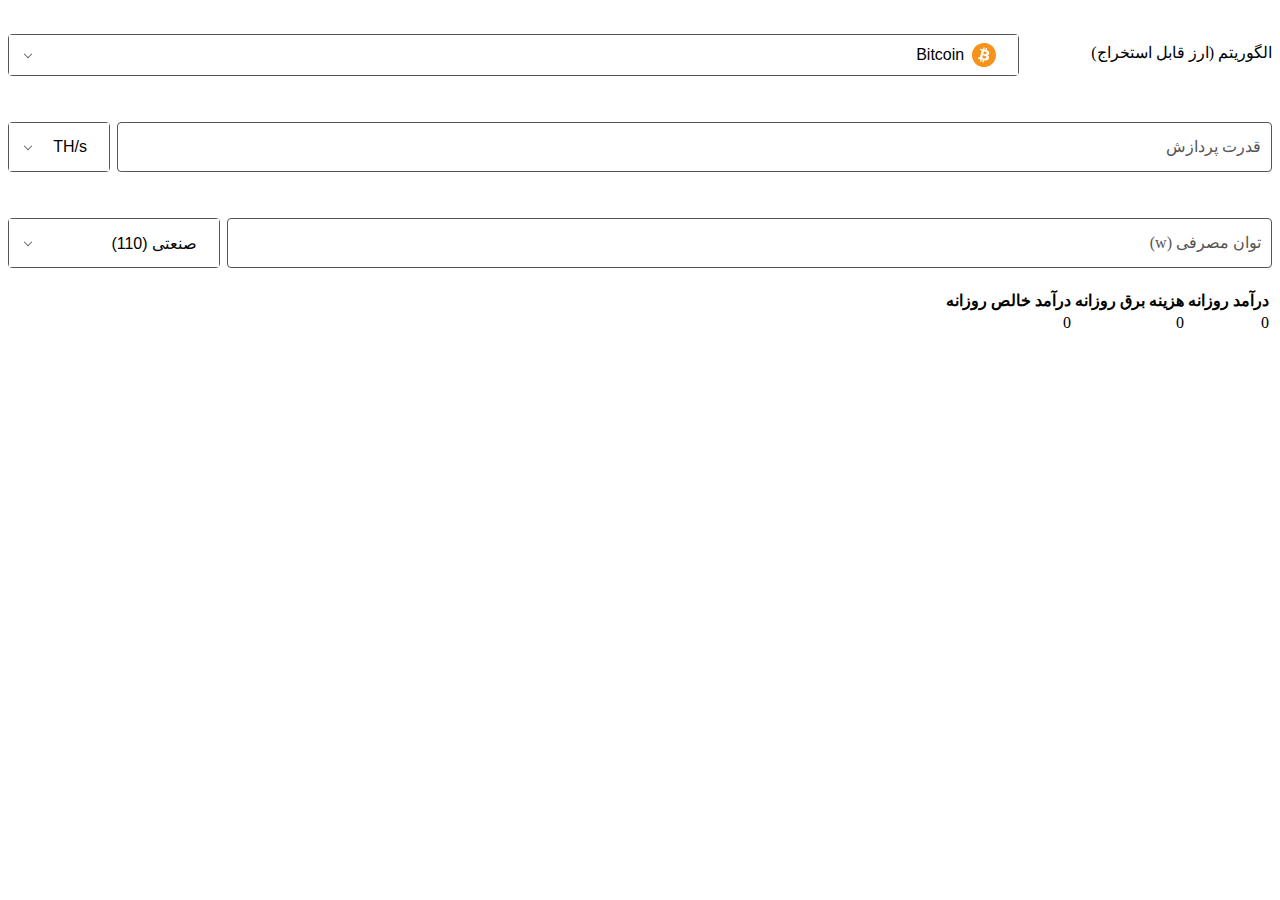
==== commit 40c4556d: "update inputs" ====
--- a/index.html
+++ b/index.html
@@ -10,10 +10,10 @@
 </head>
 
 <body>
-  <form>
+  <form class="package-row">
     <div class="full-width icons auto-position clcHS">
-      <label for="icon-support">الگوریتم (ارز قابل استخراج)</label>
-      <select id="icon-support">
+      <label for="algo">الگوریتم (ارز قابل استخراج)</label>
+      <select id="algo">
         <option data-icon="demo-icons.svg#btc" value="btc" selected="selected">Bitcoin</option>
         <option data-icon="demo-icons.svg#eth" value="eth">Ethereum</option>
         <option data-icon="demo-icons.svg#bch" value="bch">Bitcoin Cash</option>
@@ -29,23 +29,30 @@
       <input type="number" id="c_hp" placeholder=" " onkeyup="getValues()" required>
       <span>قدرت پردازش</span>
     </label>
-    <select name="hashtype" aria-label="hashtype" id="c_hpu">
-      <option value="H">H/s</option>
-      <option value="KH">KH/s</option>
-      <option value="MH">MH/s</option>
-      <option value="GH">GH/s</option>
-      <option value="TH" selected="selected">TH/s</option>
+    <select name="hashtype" aria-label="hashtype" id="c_hpu" onchange="getValues()">
+      <option value="0">H/s</option>
+      <option value="3">KH/s</option>
+      <option value="6">MH/s</option>
+      <option value="9">GH/s</option>
+      <option value="12" selected="selected">TH/s</option>
     </select>
   </div>
   <div class="clcHS">
   <label class="pure-material-textfield-outlined">
-    <input type="number" id="c_pwu" placeholder=" " onkeyup="getValues()" required>
+    <input type="number" id="c_pw" placeholder=" " onkeyup="getValues()" required>
     <span>توان مصرفی (w)</span>
   </label>
-    <label class="pure-material-textfield-outlined">
-      <input type="number" id="c_pwu" placeholder=" " onkeyup="getValues()" required>
-      <span>مبنای محاسبه هزینه برق (kw/h):</span>
-    </label>
+  <select name="pw_price" id="c_pwu" onchange="getValues()">
+    <option value="110">صنعتی (110)</option>
+    <option value="3310">صدراتی فصل گرم (3310)</option>
+    <option value="828">صادراتی سار ایام (828)</span></option>
+    <option value="1657">متوسط صادراتی (1657)</option>
+    <option value="1140">ژنراتو گازی صادراتی (1140)</option>
+    <option value="240">پراکنده (240)</option>
+    <option value="600">خورشیدی (600)</option>
+    <option value="48">بورس انرژی (48)</option>
+    <option value="45">ژنراتور گزی صنعتی (45)</option></label>
+</select>
   </div>
   </form>
   <table>
@@ -58,30 +65,24 @@
     </thead>
     <tbody>
       <tr>
-        <td>1</td>
-        <td>1</td>
-        <td>1</td>
+        <td id="c_d_i">0</td>
+        <td id="c_d_m">0</td>
+        <td id="c_d_n">0</td>
 
       </tr>
     </tbody>
   </table>
   <script type="text/javascript" src="fancyselect.min.js"></script>
   <script>
-    var ali = 0;
-    document.getElementById('resault').value = ali;
-
+    let cdi = document.getElementById('c_d_i'), cdm = document.getElementById('c_d_m'), cdn = document.getElementById('c_d_n');
     function getValues() {
-      var rows = document.querySelectorAll(".package-row");
-      rows.forEach(function (currentRow) {
-        var Diameter = Number(currentRow.querySelector('#Diameter').value);
-        var Size = Number(currentRow.querySelector('#Size').value);
-        var inWidth = Number(currentRow.querySelector('#inWidth').value);
-        var silanderDiamter = Number(currentRow.querySelector('#silanderDiamter').value);
-        var Vacancy = Number(currentRow.querySelector('#Vacancy').value);
-        z = (Size - silanderDiamter - (2 * Vacancy)) / (2 * Diameter);
-        var resault = Math.round(Math.PI * 0.95 * (inWidth / Diameter) * z * (silanderDiamter + (z * Diameter)));
-        document.getElementById('resault').value = resault
-      })
+        var hashPw = Number(document.querySelector('#c_hp').value),
+            hashUnit = Number(document.querySelector('#c_hpu').value),
+            powerUse = Number(document.querySelector('#c_pw').value),
+            powerUseBase = Number(document.querySelector('#c_pwu').value),
+            res=0;
+        res = (hashPw * Math.pow(10,hashUnit));
+        cdi.innerText = res;
     }
   </script>
 </body>
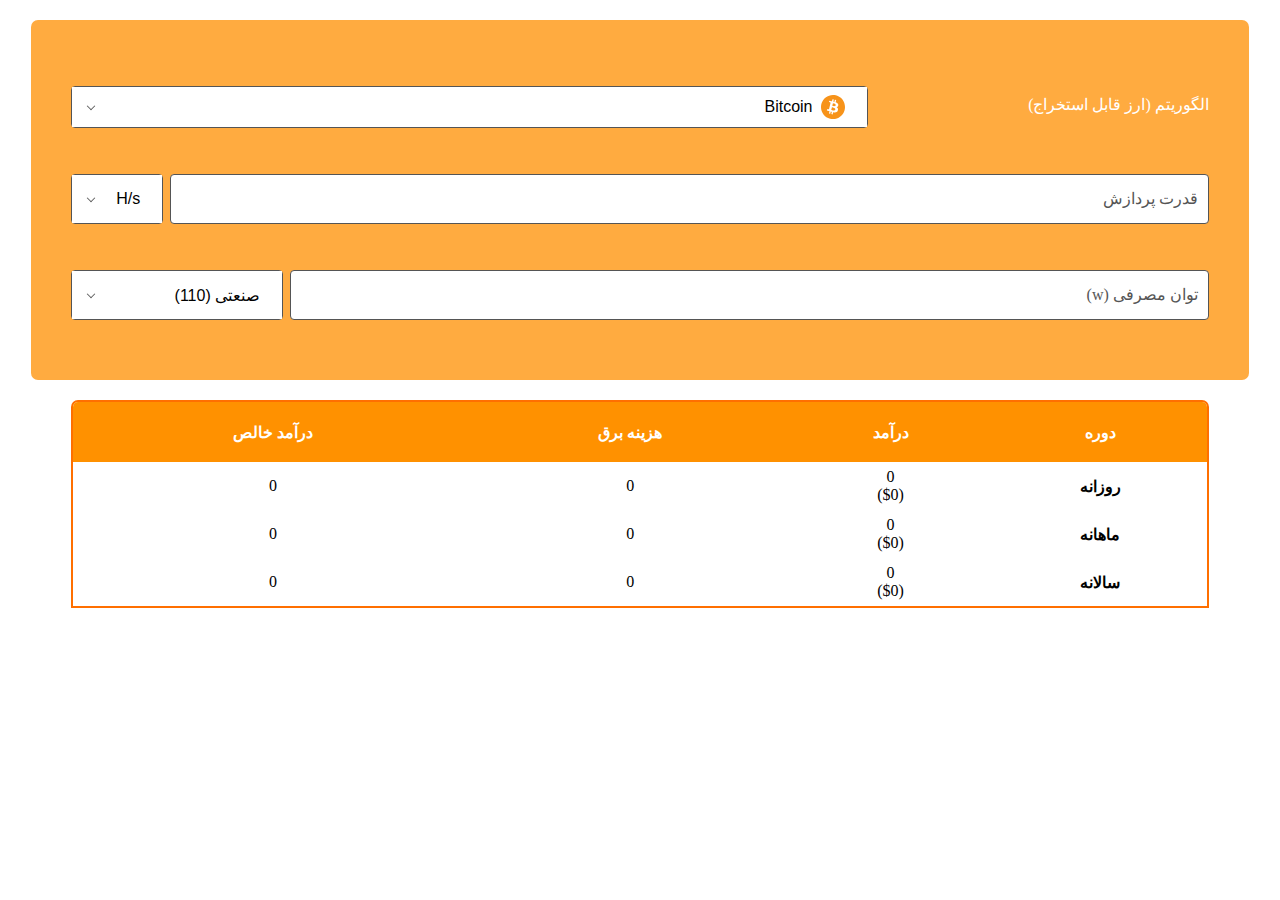
==== commit 4af7a110: "initial release" ====
--- a/index.html
+++ b/index.html
@@ -6,6 +6,7 @@
   <title>OFG</title>
   <link rel="stylesheet" type="text/css" href="fancyselect.min.css">
   <meta name=viewport content="width=device-width,initial-scale=1">
+  <script>let usdtp=28904,btcinc=0.16196633347276,btcp=38070.544932346,ethinc=0.038709020139297,ethp=2784.0996320937,kdap=3.8406672685762,kdainc=2.5426718778397,dogep=0.13173455877891,dogeinc=0.0043036428506004,dcrp=56.769031409499,dcrinc=0.00035996099045394,hnsp=0.12236811029889,hnsinc=0.0033964212267639,zecp=118.6251448955,zecinc=0.029959970198117,zenp=28.74789384759,zeninc=0.033621560226439,dashp=87.25671707322,dashinc=1.4876026382277E-5,bchp=281.1625260799,bchinc=0.16737485259491,ltcp=96.803123896719,ltcinc=0.0038638722302842,xmcp=0.25591838036977,xmcinc=0.0048489798385851,lbcp=0.025991013323538,lbcinc=0.0060368808941466,etpp=0.075931362300711,etpinc=0.013826783672985,ckbp=0.0087069076968786,ckbinc=0.20069168289831</script>
 
 </head>
 
@@ -13,7 +14,7 @@
   <form class="package-row">
     <div class="full-width icons auto-position clcHS">
       <label for="algo">الگوریتم (ارز قابل استخراج)</label>
-      <select id="algo">
+      <select id="algo" onchange="algoChange()">
         <option data-icon="demo-icons.svg#btc" value="btc" selected="selected">Bitcoin</option>
         <option data-icon="demo-icons.svg#eth" value="eth">Ethereum</option>
         <option data-icon="demo-icons.svg#bch" value="bch">Bitcoin Cash</option>
@@ -34,7 +35,7 @@
       <option value="3">KH/s</option>
       <option value="6">MH/s</option>
       <option value="9">GH/s</option>
-      <option value="12" selected="selected">TH/s</option>
+      <option value="12">TH/s</option>
     </select>
   </div>
   <div class="clcHS">
@@ -58,31 +59,97 @@
   <table>
     <thead>
       <tr>
-        <th>درآمد روزانه</th>
-        <th>هزینه برق روزانه</th>
-        <th>درآمد خالص روزانه</th>
+        <th>دوره</th>
+        <th>درآمد</th>
+        <th>هزینه برق</th>
+        <th>درآمد خالص</th>
       </tr>
     </thead>
     <tbody>
       <tr>
-        <td id="c_d_i">0</td>
-        <td id="c_d_m">0</td>
-        <td id="c_d_n">0</td>
-
+        <th>روزانه</th>
+          <td id="c_d_i">0<br>($0)</td>
+          <td id="c_d_m">0</td>
+          <td id="c_d_n">0</td>
+      </tr>
+      <tr>
+        <th>ماهانه</th>
+          <td id="c_d_i_m">0<br>($0)</td>
+          <td id="c_d_m_m">0</td>
+          <td id="c_d_n_m">0</td>
+      </tr>
+      <tr>
+        <th>سالانه</th>
+          <td id="c_d_i_y">0<br>($0)</td>
+          <td id="c_d_m_y">0</td>
+          <td id="c_d_n_y">0</td>
       </tr>
     </tbody>
   </table>
   <script type="text/javascript" src="fancyselect.min.js"></script>
   <script>
-    let cdi = document.getElementById('c_d_i'), cdm = document.getElementById('c_d_m'), cdn = document.getElementById('c_d_n');
+    function numberFormatter(num){if(num>0){if(num>999&&num<1e6){return(num/1e3).toFixed(1)+'<span class="price_unit rtl"> هزار تومان</span>'}else if(num>1e6&&num<1e9){return(num/1e6).toFixed(1)+'<span class="price_unit rtl"> میلیون‌ تومان</span>'}else if(num>1e9){return(num/1e9).toFixed(1)+'<span class="price_unit rtl"> میلیارد‌ توان</span>'}else if(num<998){return num}}else{if(num>-999){return'<span>'+(Math.abs(num)).toFixed(1)+'-'+'</span>'+'<span class="price_unit"> تومان</span>'}else if(num<-1e3&&num>-1e6){return'<span>'+(Math.abs(num)/1e3).toFixed(1)+'-'+'</span>'+'<span class="price_unit"> هزار تومان</span>'}else if(num<-1e6&&num>-1e9){return'<span>'+(Math.abs(num)/1e6).toFixed(1)+'-'+'</span>'+'<span class="price_unit"> میلیون‌ تومان</span>'}else if(num>-1e12){return'<span>'+(Math.abs(num)/1e9).toFixed(1)+'-'+'</span>'+'<span class="price_unit"> میلیارد‌ تومان</span>'}}}
+    let cdi = document.getElementById('c_d_i'),
+        cdim = document.getElementById('c_d_i_m'),
+        cdiy = document.getElementById('c_d_i_y'),
+        cdm = document.getElementById('c_d_m'),
+        cdmm = document.getElementById('c_d_m_m'),
+        cdmy = document.getElementById('c_d_m_y'),
+        cdn = document.getElementById('c_d_n'),
+        cdnm = document.getElementById('c_d_n_m'),
+        cdny = document.getElementById('c_d_n_y'),
+        cIncome = btcinc, hashConstant = 1e12;
     function getValues() {
         var hashPw = Number(document.querySelector('#c_hp').value),
             hashUnit = Number(document.querySelector('#c_hpu').value),
             powerUse = Number(document.querySelector('#c_pw').value),
             powerUseBase = Number(document.querySelector('#c_pwu').value),
             res=0;
-        res = (hashPw * Math.pow(10,hashUnit));
-        cdi.innerText = res;
+        res = parseFloat(hashPw * Math.pow(10,hashUnit) * cIncome / hashConstant ).toFixed(1);
+        pwp = 0.024 * powerUseBase * powerUse;
+        cdi.innerHTML = `${numberFormatter(res*usdtp)}<br>($${parseFloat(res).toFixed(0)})`;
+        cdim.innerHTML = `${numberFormatter(res*usdtp*30)}<br>($${parseFloat(res*30).toFixed(0)})`;
+        cdiy.innerHTML = `${numberFormatter(res*usdtp*365)}<br>($${parseFloat(res*365).toFixed(0)})`;
+        cdm.innerHTML = numberFormatter(pwp);
+        cdmm.innerHTML = numberFormatter(pwp*30);
+        cdmy.innerHTML = numberFormatter(pwp*365);
+        cdn.innerHTML = numberFormatter((res * usdtp) - pwp);
+        cdnm.innerHTML = numberFormatter((res * usdtp) * 30);
+        cdny.innerHTML = numberFormatter((res * usdtp) * 365);
+    }
+    function algoChange() {
+        var cIncome,currentAlgo = document.querySelector('#algo').value;
+        switch (currentAlgo){
+          case 'btc':
+            cIncome = btcinc;
+            hashConstant = 1e12;
+            break;
+          case 'eth':
+            cIncome = ethinc;
+            hashConstant = 1e6;
+            break;
+          case 'bch':
+            cIncome = bchinc; 
+            hashConstant = 1e12;
+            break;
+          case 'dash':
+            cIncome = dashinc;
+            hashConstant = 1e6;
+            break;
+          case 'doge':
+            cIncome = dogeinc;
+            hashConstant = 1e6;
+            break;
+          case 'ltc':
+            cIncome = ltcinc;
+            hashConstant = 1e6;
+            break;
+          case 'kda':
+            cIncome = kdainc;
+            hashConstant = 1e12;
+            break;            
+        }
+        getValues();
     }
   </script>
 </body>
--- a/fancyselect.min.css
+++ b/fancyselect.min.css
@@ -1,3 +1,11 @@
+form {
+  max-width: 90%;
+  margin: 20px auto;
+  padding: 40px;
+  background-color: #FFAB40;
+  border-radius: 7px;
+  
+}
 .fsb-original-select {
     display: inline-block;
     margin: 0;
@@ -192,7 +200,7 @@
     width: 100%;
     height: inherit;
     color: #555;
-    background-color: transparent;
+    background-color: #fff;
     box-shadow: none;
     font-family: inherit;
     font-size: inherit;
@@ -370,7 +378,8 @@
     padding: 20px 0;
 
   }
-  .icons.clcHS{      align-items: center;
+  .icons.clcHS{      
+    align-items: center;
 }
   .clcHS .pure-material-textfield-outlined:last-child{
     margin-right: 7px;
@@ -378,5 +387,56 @@
   }
   .icons.clcHS label {
     flex: 1 0 auto;
-  }
-  .icons.clcHS .fsb-select{width: 80%;}+    color: #fff;
+  }
+  .icons.clcHS .fsb-select{width: 70%;}
+  @media only screen and (max-width: 600px) {
+    .icons.clcHS{display: block;text-align: center;}
+    .icons.clcHS .fsb-select{width: 100%;}
+    
+  }
+
+
+  table {
+    border-spacing: 0;
+    background: white;
+    overflow: hidden;
+    max-width: 90%;
+    width: 100%;
+    margin: 0 auto;
+    position: relative;
+    border: 2px solid #FF6F00;
+    border-top-left-radius: 7px;
+    border-top-right-radius: 7px;
+  }
+  table * {
+    position: relative;
+  }
+  table td, table th {
+    padding-left: 8px;
+  }
+  table thead tr {
+    height: 60px;
+    background: #FF9100;
+    color: #fff;
+    font-size: 16px;
+  }
+  table tbody tr {
+    height: 48px;
+    border-bottom: 1px solid #FF6F00;
+  }
+  table tbody tr:last-child {
+    border: 0;
+  }
+  table td, table th {
+    text-align: center;
+  }
+  table td.l, table th.l {
+    text-align: right;
+  }
+  table td.c, table th.c {
+    text-align: center;
+  }
+  table td.r, table th.r {
+    text-align: center;
+  }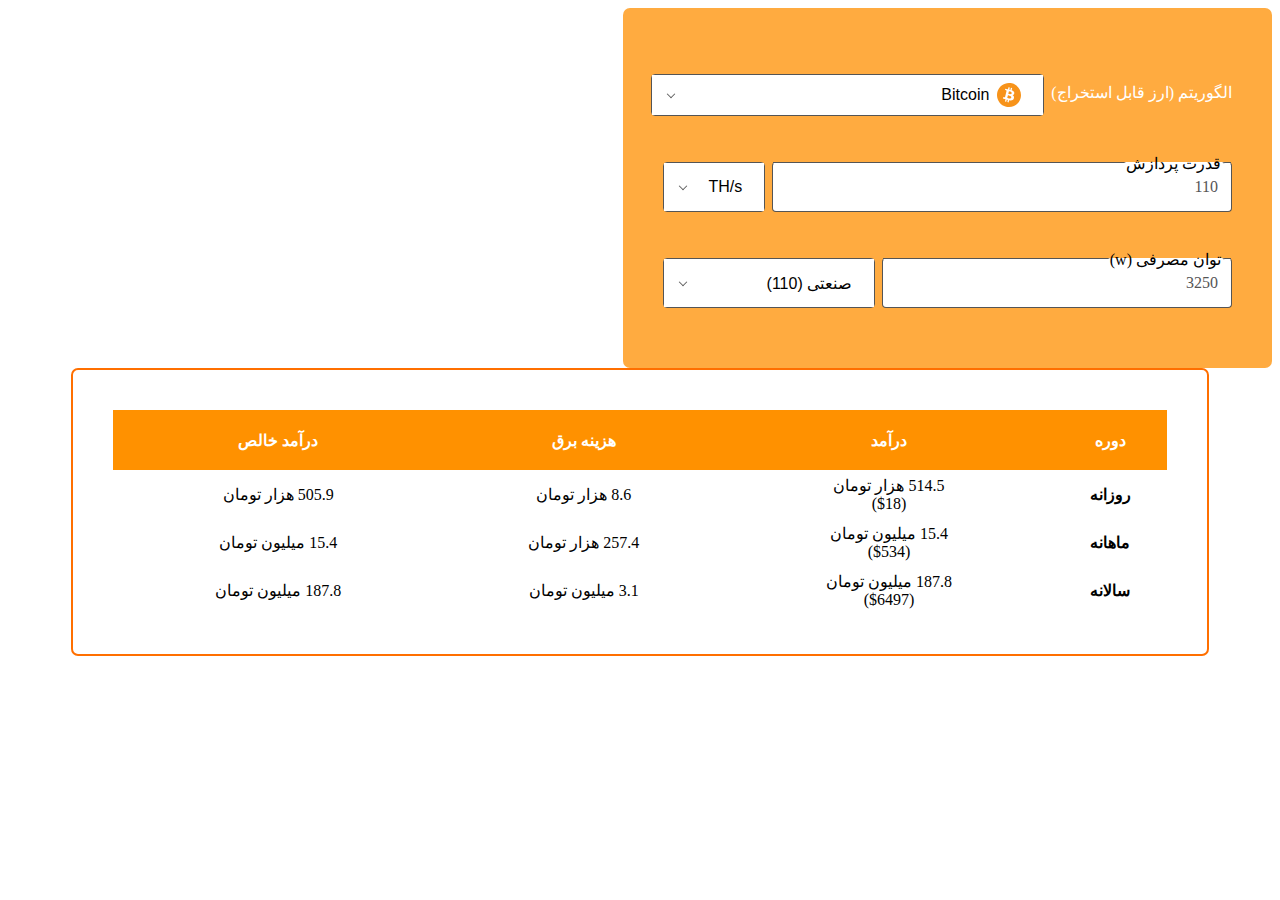
==== commit 7690318a: "updated code" ====
--- a/index.html
+++ b/index.html
@@ -4,153 +4,17 @@
 <head>
   <meta charset="UTF-8">
   <title>OFG</title>
-  <link rel="stylesheet" type="text/css" href="fancyselect.min.css">
+  <link rel="stylesheet" type="text/css" href="calculator.min.css">
   <meta name=viewport content="width=device-width,initial-scale=1">
   <script>let usdtp=28904,btcinc=0.16196633347276,btcp=38070.544932346,ethinc=0.038709020139297,ethp=2784.0996320937,kdap=3.8406672685762,kdainc=2.5426718778397,dogep=0.13173455877891,dogeinc=0.0043036428506004,dcrp=56.769031409499,dcrinc=0.00035996099045394,hnsp=0.12236811029889,hnsinc=0.0033964212267639,zecp=118.6251448955,zecinc=0.029959970198117,zenp=28.74789384759,zeninc=0.033621560226439,dashp=87.25671707322,dashinc=1.4876026382277E-5,bchp=281.1625260799,bchinc=0.16737485259491,ltcp=96.803123896719,ltcinc=0.0038638722302842,xmcp=0.25591838036977,xmcinc=0.0048489798385851,lbcp=0.025991013323538,lbcinc=0.0060368808941466,etpp=0.075931362300711,etpinc=0.013826783672985,ckbp=0.0087069076968786,ckbinc=0.20069168289831</script>
 
 </head>
 
 <body>
-  <form class="package-row">
-    <div class="full-width icons auto-position clcHS">
-      <label for="algo">الگوریتم (ارز قابل استخراج)</label>
-      <select id="algo" onchange="algoChange()">
-        <option data-icon="demo-icons.svg#btc" value="btc" selected="selected">Bitcoin</option>
-        <option data-icon="demo-icons.svg#eth" value="eth">Ethereum</option>
-        <option data-icon="demo-icons.svg#bch" value="bch">Bitcoin Cash</option>
-        <option data-icon="demo-icons.svg#doge" value="doge">Dogecoin</option>
-        <option data-icon="demo-icons.svg#ltc" value="ltc">Litecoin</option>
-        <option data-icon="demo-icons.svg#kda" value="kda">Kadena</option>
-        <option data-icon="demo-icons.svg#dash" value="dash">Dash</option>
-      </select>
-    </div>
-    </label>
-    <div class="clcHS">
-    <label class="pure-material-textfield-outlined">
-      <input type="number" id="c_hp" placeholder=" " onkeyup="getValues()" required>
-      <span>قدرت پردازش</span>
-    </label>
-    <select name="hashtype" aria-label="hashtype" id="c_hpu" onchange="getValues()">
-      <option value="0">H/s</option>
-      <option value="3">KH/s</option>
-      <option value="6">MH/s</option>
-      <option value="9">GH/s</option>
-      <option value="12">TH/s</option>
-    </select>
-  </div>
-  <div class="clcHS">
-  <label class="pure-material-textfield-outlined">
-    <input type="number" id="c_pw" placeholder=" " onkeyup="getValues()" required>
-    <span>توان مصرفی (w)</span>
-  </label>
-  <select name="pw_price" id="c_pwu" onchange="getValues()">
-    <option value="110">صنعتی (110)</option>
-    <option value="3310">صدراتی فصل گرم (3310)</option>
-    <option value="828">صادراتی سار ایام (828)</span></option>
-    <option value="1657">متوسط صادراتی (1657)</option>
-    <option value="1140">ژنراتو گازی صادراتی (1140)</option>
-    <option value="240">پراکنده (240)</option>
-    <option value="600">خورشیدی (600)</option>
-    <option value="48">بورس انرژی (48)</option>
-    <option value="45">ژنراتور گزی صنعتی (45)</option></label>
-</select>
-  </div>
-  </form>
-  <table>
-    <thead>
-      <tr>
-        <th>دوره</th>
-        <th>درآمد</th>
-        <th>هزینه برق</th>
-        <th>درآمد خالص</th>
-      </tr>
-    </thead>
-    <tbody>
-      <tr>
-        <th>روزانه</th>
-          <td id="c_d_i">0<br>($0)</td>
-          <td id="c_d_m">0</td>
-          <td id="c_d_n">0</td>
-      </tr>
-      <tr>
-        <th>ماهانه</th>
-          <td id="c_d_i_m">0<br>($0)</td>
-          <td id="c_d_m_m">0</td>
-          <td id="c_d_n_m">0</td>
-      </tr>
-      <tr>
-        <th>سالانه</th>
-          <td id="c_d_i_y">0<br>($0)</td>
-          <td id="c_d_m_y">0</td>
-          <td id="c_d_n_y">0</td>
-      </tr>
-    </tbody>
-  </table>
-  <script type="text/javascript" src="fancyselect.min.js"></script>
+  <form class="package-row"><div class="full-width icons auto-position clcHS"><label for="algo">الگوریتم (ارز قابل استخراج)</label><select id="algo" onchange="algoChange()"><option data-icon="coins.svg#btc" value="btc" selected="selected">Bitcoin</option><option data-icon="coins.svg#eth" value="eth">Ethereum</option><option data-icon="coins.svg#bch" value="bch">Bitcoin Cash</option><option data-icon="coins.svg#doge" value="doge">Dogecoin</option><option data-icon="coins.svg#ltc" value="ltc">Litecoin</option><option data-icon="coins.svg#kda" value="kda">Kadena</option><option data-icon="coins.svg#dash" value="dash">Dash</option></select></div></label><div class="clcHS"><label class="pure-material-textfield-outlined"><input type="number" id="c_hp" oninput="getValues()" required value="110"><span>قدرت پردازش</span></label><select name="hashtype" aria-label="hashtype" id="c_hpu" onchange="getValues()"><option value="0">H/s</option><option value="3">KH/s</option><option value="6">MH/s</option><option value="9">GH/s</option><option value="12" selected>TH/s</option></select></div><div class="clcHS"><label class="pure-material-textfield-outlined"><input type="number" id="c_pw" oninput="getValues()" required value="3250"><span>توان مصرفی (w)</span></label><select name="pw_price" id="c_pwu" onchange="getValues()"><option value="110">صنعتی (110)</option><option value="3310">صدراتی فصل گرم (3310)</option><option value="828">صادراتی سار ایام (828)</span></option><option value="1657">متوسط صادراتی (1657)</option><option value="1140">ژنراتو گازی صادراتی (1140)</option><option value="240">پراکنده (240)</option><option value="600">خورشیدی (600)</option><option value="48">بورس انرژی (48)</option><option value="45">ژنراتور گزی صنعتی (45)</option></label></select></div></form><table><thead><tr><th>دوره</th><th>درآمد</th><th>هزینه برق</th><th>درآمد خالص</th></tr></thead><tbody><tr><th>روزانه</th><td id="c_d_i">0<br>($0)</td><td id="c_d_m">0</td><td id="c_d_n">0</td></tr><tr><th>ماهانه</th><td id="c_d_i_m">0<br>($0)</td><td id="c_d_m_m">0</td><td id="c_d_n_m">0</td></tr><tr><th>سالانه</th><td id="c_d_i_y">0<br>($0)</td><td id="c_d_m_y">0</td><td id="c_d_n_y">0</td></tr></tbody></table>
+  <script type="text/javascript" src="calculator.min.js"></script>
   <script>
-    function numberFormatter(num){if(num>0){if(num>999&&num<1e6){return(num/1e3).toFixed(1)+'<span class="price_unit rtl"> هزار تومان</span>'}else if(num>1e6&&num<1e9){return(num/1e6).toFixed(1)+'<span class="price_unit rtl"> میلیون‌ تومان</span>'}else if(num>1e9){return(num/1e9).toFixed(1)+'<span class="price_unit rtl"> میلیارد‌ توان</span>'}else if(num<998){return num}}else{if(num>-999){return'<span>'+(Math.abs(num)).toFixed(1)+'-'+'</span>'+'<span class="price_unit"> تومان</span>'}else if(num<-1e3&&num>-1e6){return'<span>'+(Math.abs(num)/1e3).toFixed(1)+'-'+'</span>'+'<span class="price_unit"> هزار تومان</span>'}else if(num<-1e6&&num>-1e9){return'<span>'+(Math.abs(num)/1e6).toFixed(1)+'-'+'</span>'+'<span class="price_unit"> میلیون‌ تومان</span>'}else if(num>-1e12){return'<span>'+(Math.abs(num)/1e9).toFixed(1)+'-'+'</span>'+'<span class="price_unit"> میلیارد‌ تومان</span>'}}}
-    let cdi = document.getElementById('c_d_i'),
-        cdim = document.getElementById('c_d_i_m'),
-        cdiy = document.getElementById('c_d_i_y'),
-        cdm = document.getElementById('c_d_m'),
-        cdmm = document.getElementById('c_d_m_m'),
-        cdmy = document.getElementById('c_d_m_y'),
-        cdn = document.getElementById('c_d_n'),
-        cdnm = document.getElementById('c_d_n_m'),
-        cdny = document.getElementById('c_d_n_y'),
-        cIncome = btcinc, hashConstant = 1e12;
-    function getValues() {
-        var hashPw = Number(document.querySelector('#c_hp').value),
-            hashUnit = Number(document.querySelector('#c_hpu').value),
-            powerUse = Number(document.querySelector('#c_pw').value),
-            powerUseBase = Number(document.querySelector('#c_pwu').value),
-            res=0;
-        res = parseFloat(hashPw * Math.pow(10,hashUnit) * cIncome / hashConstant ).toFixed(1);
-        pwp = 0.024 * powerUseBase * powerUse;
-        cdi.innerHTML = `${numberFormatter(res*usdtp)}<br>($${parseFloat(res).toFixed(0)})`;
-        cdim.innerHTML = `${numberFormatter(res*usdtp*30)}<br>($${parseFloat(res*30).toFixed(0)})`;
-        cdiy.innerHTML = `${numberFormatter(res*usdtp*365)}<br>($${parseFloat(res*365).toFixed(0)})`;
-        cdm.innerHTML = numberFormatter(pwp);
-        cdmm.innerHTML = numberFormatter(pwp*30);
-        cdmy.innerHTML = numberFormatter(pwp*365);
-        cdn.innerHTML = numberFormatter((res * usdtp) - pwp);
-        cdnm.innerHTML = numberFormatter((res * usdtp) * 30);
-        cdny.innerHTML = numberFormatter((res * usdtp) * 365);
-    }
-    function algoChange() {
-        var cIncome,currentAlgo = document.querySelector('#algo').value;
-        switch (currentAlgo){
-          case 'btc':
-            cIncome = btcinc;
-            hashConstant = 1e12;
-            break;
-          case 'eth':
-            cIncome = ethinc;
-            hashConstant = 1e6;
-            break;
-          case 'bch':
-            cIncome = bchinc; 
-            hashConstant = 1e12;
-            break;
-          case 'dash':
-            cIncome = dashinc;
-            hashConstant = 1e6;
-            break;
-          case 'doge':
-            cIncome = dogeinc;
-            hashConstant = 1e6;
-            break;
-          case 'ltc':
-            cIncome = ltcinc;
-            hashConstant = 1e6;
-            break;
-          case 'kda':
-            cIncome = kdainc;
-            hashConstant = 1e12;
-            break;            
-        }
-        getValues();
-    }
+
   </script>
 </body>
 
--- a/calculator.min.css
+++ b/calculator.min.css
@@ -0,0 +1 @@
+.aux-content-top-margin .aux-primary{padding-top:2em}.hentry .entry-content, .hentry .comment-body{display: flex;justify-content: space-around;}form.package-row,table{max-width:45%;padding:40px;background-color:#ffab40;border-radius:7px}label{margin-bottom:0}.fsb-original-select{display:inline-block;margin:0;padding:8px 22px 8px 8px;padding:8px;padding-right:22px;font-family:inherit;line-height:inherit;-webkit-appearance:none;-moz-appearance:none;appearance:none}select::-ms-expand{display:none}.fsb-original-select[disabled]{color:rgba(0,0,0,.3);cursor:not-allowed}.fsb-select{display:inline-block;position:relative}select[disabled]+.fsb-select{cursor:not-allowed}.fsb-original-select,.fsb-select{border:1px solid #555;box-sizing:border-box;color:inherit;background-color:#fff;background-color:#fff;border-radius:4px;font-size:1em}.fsb-select svg{width:1.5em;height:1.5em;margin-left:8px;pointer-events:none}.fsb-label{display:none}.fsb-button{display:flex!important;align-items:center;position:relative!important;width:100%!important;height:100%!important;margin-left:1.5em;margin-bottom:0;padding:8px 22px 8px 8px!important;border:0!important;color:inherit!important;background-color:inherit!important;font-size:1em!important}.fsb-button>span,.fsb-option>span{pointer-events:none}select[disabled]+.fsb-select .fsb-button{opacity:.4;pointer-events:none}.fsb-button:after,select[disabled]+.fsb-select .fsb-button[aria-expanded=true]:after{content:"";display:block;position:absolute;width:6px;height:6px;left:1em;top:50%;transform:translateY(-65%) rotateZ(45deg);border:solid #555;border-width:0 1.5px 1.5px 0;box-sizing:border-box;transition:transform .3s ease-in-out;pointer-events:none}.fsb-button[aria-expanded=true]:after{transform:translateY(-35%) rotateZ(225deg)}.fsb-list,select[disabled]+.fsb-select .fsb-list{display:block;visibility:hidden;position:absolute;min-width:100%;margin:0;left:0;top:100%;z-index:1000;padding:0;border:1px solid #555;border-radius:4px;box-sizing:border-box;background-color:#fff;opacity:0;transition:opacity .2s ease-in-out;overflow:auto}.fsb-top .fsb-list{top:auto;bottom:100%}.fsb-button[aria-expanded=true]+.fsb-list{visibility:visible;opacity:1}.fsb-option{display:flex;align-items:center;padding:8px;white-space:nowrap;text-overflow:ellipsis;overflow:hidden}.fsb-option:focus{outline:0;color:#000;background-color:#ddd}.fsb-resize{display:block;height:0;padding-right:14px;box-sizing:border-box}.fsb-resize>*{display:block}::-webkit-input-placeholder{text-align:center}::-moz-placeholder{text-align:center}:-ms-input-placeholder{text-align:center}:-moz-placeholder{text-align:center}.pure-material-textfield-outlined{position:relative;display:inline-block;font-size:16px;line-height:1.5;overflow:hidden;width:100%;padding-top:6px}.pure-material-textfield-outlined>input,.pure-material-textfield-outlined>textarea{box-sizing:border-box;margin:0;border:1px solid;border-color:#555;border-top-color:transparent;border-radius:4px;padding:12px 13px;width:100%;height:inherit;color:#555;background-color:#fff;box-shadow:none;font-family:inherit;font-size:inherit;line-height:inherit;caret-color:#555;transition:border .2s,box-shadow .2s}.pure-material-textfield-outlined>input+span,.pure-material-textfield-outlined>textarea+span{position:absolute;top:0;left:0;display:flex;border-color:#555;width:100%;max-height:100%;line-height:15px;cursor:text;transition:color .2s,font-size .2s,line-height .2s}.pure-material-textfield-outlined>input+span::after,.pure-material-textfield-outlined>input+span::before,.pure-material-textfield-outlined>textarea+span::after,.pure-material-textfield-outlined>textarea+span::before{content:"";display:block;box-sizing:border-box;margin-top:6px;border-top:solid 1px;border-top-color:#555;min-width:10px;height:8px;pointer-events:none;box-shadow:inset 0 1px transparent;transition:border-color .2s,box-shadow .2s}.pure-material-textfield-outlined>input+span::before,.pure-material-textfield-outlined>textarea+span::before{margin-right:1px;border-left:solid 2px transparent;border-radius:4px 0}.pure-material-textfield-outlined>input+span::after,.pure-material-textfield-outlined>textarea+span::after{flex-grow:1;margin-left:1px;border-right:solid 2px transparent;border-radius:0 0 4px}.pure-material-textfield-outlined:hover>input,.pure-material-textfield-outlined:hover>textarea{border-color:#555;border-top-color:transparent}.pure-material-textfield-outlined:hover>input+span::after,.pure-material-textfield-outlined:hover>input+span::before,.pure-material-textfield-outlined:hover>textarea+span::after,.pure-material-textfield-outlined:hover>textarea+span::before{border-top-color:#555}.pure-material-textfield-outlined:hover>input:not(:focus):placeholder-shown,.pure-material-textfield-outlined:hover>textarea:not(:focus):placeholder-shown{border-color:#555}.pure-material-textfield-outlined>input:not(:focus):placeholder-shown,.pure-material-textfield-outlined>textarea:not(:focus):placeholder-shown{border-top-color:#555}.pure-material-textfield-outlined>input:not(:focus):placeholder-shown+span,.pure-material-textfield-outlined>textarea:not(:focus):placeholder-shown+span{font-size:inherit;line-height:62px}.pure-material-textfield-outlined>input:not(:focus):placeholder-shown+span::after,.pure-material-textfield-outlined>input:not(:focus):placeholder-shown+span::before,.pure-material-textfield-outlined>textarea:not(:focus):placeholder-shown+span::after,.pure-material-textfield-outlined>textarea:not(:focus):placeholder-shown+span::before{border-top-color:transparent}.pure-material-textfield-outlined>input:focus,.pure-material-textfield-outlined>textarea:focus{border-color:#555;border-top-color:transparent;box-shadow:inset 1px 0 #555,inset -1px 0 #555,inset 0 -1px #555;outline:0}.pure-material-textfield-outlined>input:focus+span,.pure-material-textfield-outlined>textarea:focus+span{color:#555}.pure-material-textfield-outlined>input:focus+span::after,.pure-material-textfield-outlined>input:focus+span::before,.pure-material-textfield-outlined>textarea:focus+span::after,.pure-material-textfield-outlined>textarea:focus+span::before{border-top-color:#555!important;box-shadow:inset 0 1px #555}.pure-material-textfield-outlined>input:disabled,.pure-material-textfield-outlined>input:disabled+span,.pure-material-textfield-outlined>textarea:disabled,.pure-material-textfield-outlined>textarea:disabled+span{border-color:#555!important;border-top-color:transparent!important;color:#555;pointer-events:none}.pure-material-textfield-outlined>input:disabled+span::after,.pure-material-textfield-outlined>input:disabled+span::before,.pure-material-textfield-outlined>textarea:disabled+span::after,.pure-material-textfield-outlined>textarea:disabled+span::before{border-top-color:#555!important}.pure-material-textfield-outlined>input:disabled:placeholder-shown,.pure-material-textfield-outlined>input:disabled:placeholder-shown+span,.pure-material-textfield-outlined>textarea:disabled:placeholder-shown,.pure-material-textfield-outlined>textarea:disabled:placeholder-shown+span{border-top-color:#555!important}.pure-material-textfield-outlined>input:disabled:placeholder-shown+span::after,.pure-material-textfield-outlined>input:disabled:placeholder-shown+span::before,.pure-material-textfield-outlined>textarea:disabled:placeholder-shown+span::after,.pure-material-textfield-outlined>textarea:disabled:placeholder-shown+span::before{border-top-color:transparent!important}@media not all and (min-resolution:.001dpcm){@supports (-webkit-appearance:none){.pure-material-textfield-outlined>input,.pure-material-textfield-outlined>input+span,.pure-material-textfield-outlined>input+span::after,.pure-material-textfield-outlined>input+span::before,.pure-material-textfield-outlined>textarea,.pure-material-textfield-outlined>textarea+span,.pure-material-textfield-outlined>textarea+span::after,.pure-material-textfield-outlined>textarea+span::before{transition-duration:.1s}}}.registration>label,p{display:block;margin:10px 0}.clcHS .fsb-select{margin-right:7px;margin-top:6px}.clcHS{display:flex;padding:20px 0}.icons.clcHS{align-items:center}.clcHS .pure-material-textfield-outlined:last-child{margin-right:7px}.icons.clcHS label{flex:1 0 auto;color:#fff}.icons.clcHS .fsb-select{width:70%}@media only screen and (max-width:600px){.icons.clcHS{display:block;text-align:center}.icons.clcHS .fsb-select{width:100%}}table{border-spacing:0;background:#fff;overflow:hidden;max-width:90%;width:100%;margin:0 auto;position:relative;border:2px solid #ff6f00;border-top-left-radius:7px;border-top-right-radius:7px}table *{position:relative}table td,table th{padding-left:8px}table thead tr{height:60px;background:#ff9100;color:#fff;font-size:16px}table tbody tr{height:48px;border-bottom:1px solid #ff6f00}table tbody tr:last-child{border:0}table td,table th{text-align:center}table td.l,table th.l{text-align:right}table td.c,table th.c{text-align:center}table td.r,table th.r{text-align:center}